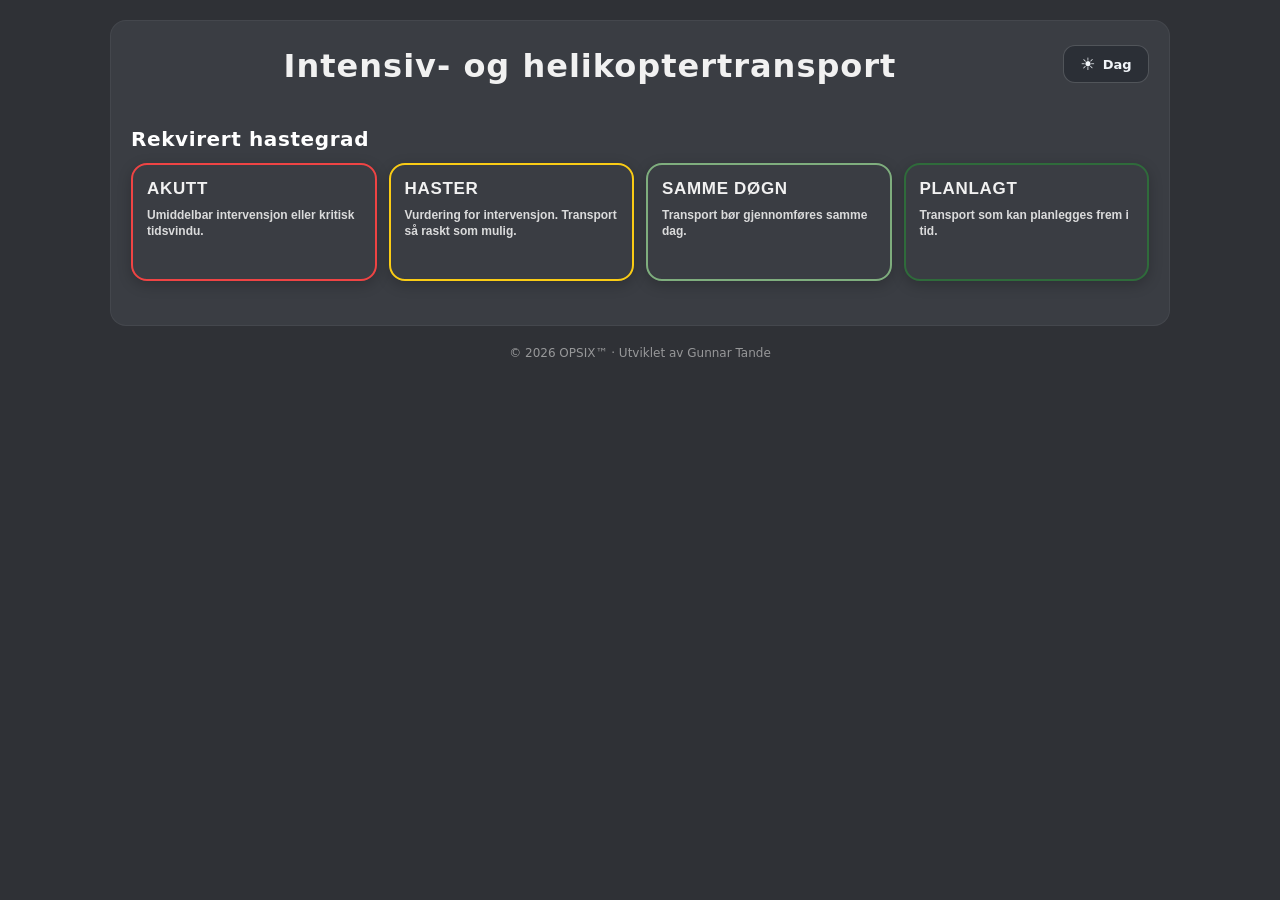
==== intensiv/index.html @ 19c6e7ef "Update version number to 1.0.1 in index.html" ====
<!doctype html>
<html lang="no">

  <head>
    <meta charset="utf-8"/>
    <meta name="viewport" content="width=device-width, initial-scale=1"/>

    <meta name="robots" content="noindex, nofollow, nosnippet, noarchive">

    <title>Intensiv- og helikoptertransport</title>
    <link rel="stylesheet" href="../style.css?v=20261030-3">
  </head>

  <body>

    <div class="wrap"><div class="card">

        <div class="pageHeader">

          <h1 id="pageTitle">
            Intensiv- og helikoptertransport
          </h1>

          <button
            id="themeToggle"
            class="themeToggle"
            type="button"
            aria-label="Bytt til dagvisning"
            aria-pressed="false"
            title="Bytt til dagvisning"
          >
            <span
              id="themeIcon"
              class="themeIcon"
              aria-hidden="true"
            >☀</span>

            <span id="themeLabel">Dag</span>
          </button>

        </div>
        <div class="hasteLabel">Rekvirert hastegrad</div>

        <div class="hasteGrid">

          <button type="button" class="hasteCard haste-akutt" data-haste="Akutt">
            <span class="hasteCardTitle">Akutt</span>
            <span class="hasteCardText">Umiddelbar intervensjon eller kritisk tidsvindu.</span>
          </button>

          <button type="button" class="hasteCard haste-haster" data-haste="Haster">
            <span class="hasteCardTitle">Haster</span>
            <span class="hasteCardText">Vurdering for intervensjon. Transport så raskt som mulig.</span>
          </button>

          <button type="button" class="hasteCard haste-samme" data-haste="Samme døgn (V1)">
            <span class="hasteCardTitle">Samme døgn</span>
            <span class="hasteCardText">Transport bør gjennomføres samme dag.</span>
          </button>

          <button type="button" class="hasteCard haste-planlagt" data-haste="Planlagt transport (V2)">
            <span class="hasteCardTitle">Planlagt</span>
            <span class="hasteCardText">Transport som kan planlegges frem i tid.</span>
          </button>

        </div>

        <div id="mainContent" class="hidden">

          <label class="minorTitle">Anbefalt følgebehov fra rekvirent</label>

          <div class="followRow">

            <label class="followChip">
              <input type="checkbox" name="followNeed" id="follow_none" value="Ikke behov">
              <span>Ikke behov</span>
            </label>

            <label class="followChip">
              <input
                type="checkbox"
                name="followNeed"
                value="Ambulansepersonell"
              >
              <span>Ambulansepersonell</span>
            </label>

            <label class="followChip">
              <input
                type="checkbox"
                name="followNeed"
                value="Anestesi-/intensivsykepleier"
              >
              <span>Anestesi-/intensivsykepleier</span>
            </label>

            <label class="followChip">
              <input
                type="checkbox"
                name="followNeed"
                value="Anestesilege"
              >
              <span>Anestesilege</span>
            </label>

            <label class="followChip">
              <input
                type="checkbox"
                name="followNeed"
                value="Jordmor"
              >
              <span>Jordmor</span>
            </label>

          </div>

          <div class="formGroup specialGroup">
            <label class="minorTitle">Spesialtransport</label>

            <div class="table spesialtransportRow">

              <div class="specCell toggleCell toggleInner" data-toggle="spec_ingen">
                <input
                  id="spec_ingen"
                  class="chk spec specChoice"
                  type="checkbox"
                  value="Ikke aktuelt"
                  data-spec="Ikke aktuelt"
                >
                <span class="specLabel">Ikke aktuelt</span>
              </div>

              <div class="specCell toggleCell toggleInner" data-toggle="spec_ecmo">
                <input id="spec_ecmo" class="chk spec specChoice" type="checkbox" value="ECMO" data-spec="ECMO">
                <span class="specLabel" data-tooltip="Ekstrakorporal membranoksygeneringen">ECMO</span>
              </div>

              <div class="specCell toggleCell toggleInner" data-toggle="spec_iabp">
                <input id="spec_iabp" class="chk spec specChoice" type="checkbox" value="IABP" data-spec="IABP">
                <span class="specLabel" data-tooltip="Intra-Aorta ballongpumpe">IABP</span>
              </div>

              <div class="specCell toggleCell toggleInner" data-toggle="spec_impella">
                <input id="spec_impella" class="chk spec specChoice" type="checkbox" value="Impella" data-spec="Impella">
                <span class="specLabel" data-tooltip="Intrakardiell mekanisk sirkulasjonsstøtte">Impella</span>
              </div>

              <div class="specCell toggleCell toggleInner" data-toggle="spec_no">
                <input id="spec_no" class="chk spec specChoice" type="checkbox" value="NO" data-spec="NO">
                <span class="specLabel" data-tooltip="Nitrogenmonoksid">NO</span>
              </div>

            </div>
          </div>

          <div class="formGroup">

            <div class="section">Barn?</div>

            <div class="smLine">

              <label class="medChip spedChip">
                <input type="radio" name="spedbarn" class="spedRadio" data-value="Nei" id="spedbarn_nei">
                <span>Nei</span>
              </label>

              <label class="medChip spedChip childTooltip" data-tooltip="0–4uker">
                <input type="radio" name="spedbarn" class="spedRadio" data-value="Nyfødt" id="spedbarn_nyfodt">
                <span>Nyfødt</span>
              </label>

              <label class="medChip spedChip childTooltip" data-tooltip="1mnd–1år">
                <input type="radio" name="spedbarn" class="spedRadio" data-value="Spedbarn" id="spedbarn_spedbarn">
                <span>Spedbarn</span>
              </label>

              <label class="medChip spedChip childTooltip" data-tooltip="1–18år">
                <input type="radio" name="spedbarn" class="spedRadio" data-value="Barn" id="spedbarn_barn">
                <span>Barn</span>
              </label>

            </div>

            <div id="spedbarnExtraWrap" class="hidden">

              <label class="specLabel" data-tooltip="Gestasjonsalder">GA</label>

              <div class="gestWrap">

                <div class="gestField">
                  <span>Uker</span>
                  <input id="gestasjonsUker" type="text" inputmode="numeric" maxlength="2">
                </div>

                <div class="gestField">
                  <span>Dager</span>
                  <input id="gestasjonsDager" type="text" inputmode="numeric" maxlength="1">
                </div>

              </div>

            </div>

            <div id="transportWrap" class="hidden">

              <div class="section">Transportform</div>

              <div class="chipRow transportRow">

                <label class="medChip">
                  <input
                    type="radio"
                    name="transport"
                    class="chk binOpt"
                    data-group="transport"
                    data-value="Kuvøse"
                    id="transport_kuvose"
                  >
                  <span>Kuvøse</span>
                </label>

                <label class="medChip">
                  <input
                    type="radio"
                    name="transport"
                    class="chk binOpt"
                    data-group="transport"
                    data-value="Pedimate"
                    id="transport_pedimate"
                  >
                  <span>Pedimate</span>
                </label>

                <label class="medChip">
                  <input
                    type="radio"
                    name="transport"
                    class="chk binOpt"
                    data-group="transport"
                    data-value="Barn i bag"
                    id="transport_barnibag"
                  >
                  <span>Barn i bag</span>
                </label>

                <label class="medChip">
                  <input
                    type="radio"
                    name="transport"
                    class="chk binOpt"
                    data-group="transport"
                    data-value="Kengufix"
                    id="transport_kengufix"
                  >
                  <span>Kengufix</span>
                </label>

              </div>

            </div>

          </div>

          <div id="weightWrap">
            <label id="vektLabel" for="vekt">Vekt (kg)</label>
            <input
              id="vekt"
              type="number"
              inputmode="decimal"
              min="0"
              step="0.1"
              placeholder=""
            >
          </div>

          <div id="acuteTop" class="hidden">

            <label class="bigSection">Aktuelt</label>
            <textarea id="acuteHovedproblem" class="autoGrow" placeholder="Skriv en kort rapport"></textarea>

            <div class="section airwaySection">Luftveier</div>

            <div class="binaryRow airwayRow">

              <label class="binaryOpt">
                <input type="radio" name="acuteAirway" class="chk binOpt" data-group="acuteAirway" data-value="Spontan uten O2" id="acute_air_spont_uten">
                <span>Spontan uten O2</span>
              </label>

              <label class="binaryOpt">
                <input type="radio" name="acuteAirway" class="chk binOpt" data-group="acuteAirway" data-value="Spontan med O2" id="acute_air_spont_med">
                <span>Spontan med O2</span>
              </label>

              <label class="binaryOpt">
                <input type="radio" name="acuteAirway" class="chk binOpt" data-group="acuteAirway" data-value="Spontant med high flow" id="acute_air_highflow">
                <span>Spontant med high flow</span>
              </label>

              <label class="binaryOpt">
                <input type="radio" name="acuteAirway" class="chk binOpt" data-group="acuteAirway" data-value="NIV (CPAP/BiPAP)" id="acute_air_niv">
                <span>NIV (CPAP/BiPAP)</span>
              </label>

              <label class="binaryOpt">
                <input type="radio" name="acuteAirway" class="chk binOpt" data-group="acuteAirway" data-value="Intubert" id="acute_air_intubert">
                <span>Intubert</span>
              </label>

              <label class="binaryOpt">
                <input type="radio" name="acuteAirway" class="chk binOpt" data-group="acuteAirway" data-value="Trakeostomi" id="acute_air_trach">
                <span>Trakeostomi</span>
              </label>

            </div>

            <div id="acuteSpontO2Wrap" class="hidden">

              <div class="inlineRow" style="margin-top:10px;">

                <div class="unitInputWrap">
                  <input id="acuteSpontO2Liter" type="text" inputmode="decimal">
                  <span>l/min</span>
                </div>

              </div>

            </div>

            <div id="acuteHighFlowWrap" class="hidden">

              <div class="inlineRow" style="margin-top:10px; gap:14px; flex-wrap:wrap;">

                <div class="unitInputWrap">
                  <input
                    id="acuteHighFlowFio2"
                    type="text"
                    inputmode="decimal"
                  >
                  <span>% FiO2</span>
                </div>

                <div class="unitInputWrap">
                  <input
                    id="acuteHighFlowFlow"
                    type="text"
                    inputmode="numeric"
                  >
                  <span>l/min</span>
                </div>

              </div>

            </div>

            <div id="acuteNivWrap" class="hidden">

              <div class="inlineRow" style="margin-top:10px;">
                <div class="unitInputWrap">
                  <input
                    id="acuteNivFio2"
                    type="text"
                    inputmode="decimal"
                  >
                  <span>% FiO2</span>
                </div>
              </div>

            </div>

            <div id="acuteIntubWrap" class="hidden">

              <div class="intubRow" style="margin-top:10px;">

                <div class="unitInputWrap">
                  <input
                    id="acuteIntubFio2"
                    type="text"
                    inputmode="decimal"
                  >
                  <span>% FiO2</span>
                </div>

                <div class="unitInputWrap">
                  <input
                    id="acuteIntubPeep"
                    type="text"
                    inputmode="decimal"
                  >
                  <span>PEEP</span>
                </div>

                <div class="unitInputWrap">
                  <input
                    id="acuteIntubTopp"
                    type="text"
                    inputmode="decimal"
                  >
                  <span>Topptrykk</span>
                </div>

              </div>

            </div>

            <div id="acuteTrachWrap" class="hidden">

              <table class="table">
                <tbody>

                  <tr>
                    <td class="toggleCell" data-toggle="acute_tr_spont">
                      <div class="toggleInner">
                        <input id="acute_tr_spont" name="acuteTrach" class="chk acuteTrachOpt" type="radio" data-name="Spontan pust via trakeostomi">
                        <span>Spontan pust via trakeostomi</span>
                      </div>
                    </td>
                  </tr>

                  <tr>
                    <td class="toggleCell" data-toggle="acute_tr_o2">
                      <div class="toggleInner">
                        <input id="acute_tr_o2" name="acuteTrach" class="chk acuteTrachOpt" type="radio" data-name="O2 via trakeostomi">
                        <span>O2 via trakeostomi</span>
                      </div>
                    </td>
                  </tr>

                  <tr>
                    <td class="toggleCell" data-toggle="acute_tr_vent">
                      <div class="toggleInner">
                        <input id="acute_tr_vent" name="acuteTrach" class="chk acuteTrachOpt" type="radio" data-name="Koblet til respirator">
                        <span>Koblet til respirator</span>
                      </div>
                    </td>
                  </tr>

                </tbody>
              </table>

              <div id="acuteTrachO2Wrap" class="hidden">

                <div class="inlineRow" style="margin-top:10px;">

                  <div class="unitInputWrap">
                    <input
                      id="acuteTrachO2Liter"
                      type="text"
                      inputmode="numeric"
                    >
                    <span>l/min</span>
                  </div>

                </div>

              </div>

              <div id="acuteTrachVentWrap" class="hidden">

                <div class="intubRow" style="margin-top:10px;">

                  <div class="unitInputWrap">
                    <input
                      id="acuteTrachVentFio2"
                      type="text"
                      inputmode="decimal"
                    >
                    <span>% FiO2</span>
                  </div>

                  <div class="unitInputWrap">
                    <input
                      id="acuteTrachVentPeep"
                      type="text"
                      inputmode="decimal"
                    >
                    <span>PEEP</span>
                  </div>

                  <div class="unitInputWrap">
                    <input
                      id="acuteTrachVentTopp"
                      type="text"
                      inputmode="decimal"
                    >
                    <span>Topptrykk</span>
                  </div>

                </div>

              </div>

            </div> <!-- acuteTrachWrap -->

          </div> <!-- acuteTop -->

          <div id="fullTop" class="hidden">

            <div class="formGroup">
              <label>Aktuelt</label>
              <textarea id="hovedproblem" class="autoGrow" placeholder="Skriv en kort rapport"></textarea>

              <label>Tidligere</label>
              <textarea id="tidligere" class="autoGrow" placeholder="Relevant sykehistorie"></textarea>
            </div>

            <div class="section airwaySection">Luftveier</div>

            <div class="binaryRow airwayRow">
              <label class="binaryOpt"><input type="radio" name="airwayMain" class="chk binOpt" data-group="airwayMain" data-value="Spontan uten O2" id="air_spont_uten"><span>Spontan uten O2</span></label>
              <label class="binaryOpt"><input type="radio" name="airwayMain" class="chk binOpt" data-group="airwayMain" data-value="Spontan med O2" id="air_spont_med"><span>Spontan med O2</span></label>
              <label class="binaryOpt"><input type="radio" name="airwayMain" class="chk binOpt" data-group="airwayMain" data-value="Spontant med high flow" id="air_highflow"><span>Spontant med high flow</span></label>
              <label class="binaryOpt"><input type="radio" name="airwayMain" class="chk binOpt" data-group="airwayMain" data-value="NIV (CPAP/BiPAP)" id="air_niv"><span>NIV (CPAP/BiPAP)</span></label>
              <label class="binaryOpt"><input type="radio" name="airwayMain" class="chk binOpt" data-group="airwayMain" data-value="Intubert" id="air_intubert"><span>Intubert</span></label>
              <label class="binaryOpt"><input type="radio" name="airwayMain" class="chk binOpt" data-group="airwayMain" data-value="Trakeostomi" id="air_trach"><span>Trakeostomi</span></label>
            </div>

            <div id="spontO2Wrap" class="hidden">
              <div class="intubRow" style="margin-top:10px;">
                <span>Antall liter O2</span>
                <div class="unitInputWrap">
                  <input id="spontO2Liter" type="text" inputmode="decimal" placeholder=" ">
                  <span>l/min</span>
                </div>
              </div>
            </div>

            <div id="highFlowWrap" class="hidden">

              <div class="inlineRow" style="margin-top:10px; gap:14px; flex-wrap:wrap;">

                <div class="unitInputWrap">
                  <input
                    id="highFlowFio2"
                    type="text"
                    inputmode="decimal"
                  >
                  <span>% FiO2</span>
                </div>

                <div class="unitInputWrap">
                  <input
                    id="highFlowFlow"
                    type="text"
                    inputmode="numeric"
                  >
                  <span>l/min</span>
                </div>

              </div>

            </div>

            <div id="nivWrap" class="hidden">
              <div class="inlineRow" style="margin-top:10px;">
                <div class="unitInputWrap">
                  <input
                    id="nivFio2"
                    type="text"
                    inputmode="decimal"
                  >
                  <span>% FiO2</span>
                </div>
              </div>
            </div>

            <div id="intubWrap" class="hidden">

              <div class="intubRow" style="margin-top:10px;">
                <div class="unitInputWrap">
                  <input
                    id="intubFio2"
                    type="text"
                    inputmode="decimal"
                  >
                  <span>% FiO2</span>
                </div>

                <div class="unitInputWrap">
                  <input
                    id="intubPeep"
                    type="text"
                    inputmode="decimal"
                  >
                  <span>PEEP</span>
                </div>

                <div class="unitInputWrap">
                  <input
                    id="intubTopp"
                    type="text"
                    inputmode="decimal"
                  >
                  <span>Topptrykk</span>
                </div>

              </div>

            </div>

            <div id="trachWrap" class="hidden">

              <div class="chipRow">

                <label class="medChip">
                  <input
                    id="tr_spont"
                    name="trachType"
                    class="chk trachOpt"
                    type="radio"
                    data-name="Spontan pust via trakeostomi"
                  >
                  <span>Spontan pust via trakeostomi</span>
                </label>

                <label class="medChip">
                  <input
                    id="tr_o2"
                    name="trachType"
                    class="chk trachOpt"
                    type="radio"
                    data-name="O2 via trakeostomi"
                  >
                  <span>O2 via trakeostomi</span>
                </label>

                <label class="medChip">
                  <input
                    id="tr_vent"
                    name="trachType"
                    class="chk trachOpt"
                    type="radio"
                    data-name="Koblet til respirator"
                  >
                  <span>Koblet til respirator</span>
                </label>

              </div>

              <div id="trachO2Wrap" class="hidden">

                <div class="inlineRow" style="margin-top:10px;">

                  <div class="unitInputWrap">
                    <input
                      id="trachO2Liter"
                      type="text"
                      inputmode="numeric"
                    >
                    <span>l/min</span>
                  </div>

                </div>

              </div>

              <div id="trachVentWrap" class="hidden">

                <div class="intubRow" style="margin-top:10px;">

                  <div class="unitInputWrap">
                    <input
                      id="trachVentFio2"
                      type="text"
                      inputmode="decimal"
                    >
                    <span>% FiO2</span>
                  </div>

                  <div class="unitInputWrap">
                    <input
                      id="trachVentPeep"
                      type="text"
                      inputmode="decimal"
                    >
                    <span>PEEP</span>
                  </div>

                  <div class="unitInputWrap">
                    <input
                      id="trachVentTopp"
                      type="text"
                      inputmode="decimal"
                    >
                    <span>Topptrykk</span>
                  </div>

                </div>

              </div>

            </div>

            <div class="section vpTitle">Vitalparametre</div>
            <div class="inlineVitals">
              <div class="vpField"><span>RF</span><input id="rf" type="text" inputmode="numeric" maxlength="3" autocomplete="off"></div>
              <div class="vpField"><span>SpO2</span><input id="spo2" type="text" inputmode="numeric" maxlength="3" autocomplete="off"></div>
              <div class="vpField"><span>Puls</span><input id="puls" type="text" inputmode="numeric" maxlength="3" autocomplete="off"></div>
              <div class="btWrap"><div class="btMini"><span>SYS</span><input id="btSys" maxlength="3" inputmode="numeric"></div><div class="btSlash">/</div><div class="btMini"><span>DIA</span><input id="btDia" maxlength="3" inputmode="numeric"></div><div class="vpField"><span>MAP</span><input id="map" maxlength="3" inputmode="numeric"></div></div>
              <div class="vpField"><span>Tmp</span><input id="temp" type="text" maxlength="4" autocomplete="off"></div>

              <div class="vpField vpGcsField">

                <span
                  title="GCS: Skriv totalskår 3–15 eller tast tre siffer for Øye + Verbal + Motorisk. Eksempel: 456 blir 4+5+6."
                >
                  GCS
                </span>

                <input
                  id="gcs"
                  type="text"
                  inputmode="numeric"
                  autocomplete="off"
                  aria-label="GCS. Skriv totalskår 3 til 15 eller tre siffer for øye, verbal og motorisk respons."
                  title="Skriv 15 direkte, eller tast 456 for 4+5+6."
                >

              </div>
            </div>
          </div> <!-- fullTop -->

          <div class="minorTitle">Medikamenter og infusjoner</div>

          <div class="medGroup">
            <div class="medGroupTitle">Sedasjon</div>
            <div class="chipRow">
              <label class="medChip"><input id="sed_nei" class="sed" type="checkbox" data-name="Nei"><span>Nei</span></label>
              <label class="medChip"><input id="sed_fentanyl" class="sed" type="checkbox" data-name="Fentanyl"><span>Fentanyl</span></label>
              <label class="medChip"><input id="sed_ketamin" class="sed" type="checkbox" data-name="Ketamin"><span>Ketamin</span></label>
              <label class="medChip"><input id="sed_midazolam" class="sed" type="checkbox" data-name="Midazolam"><span>Midazolam</span></label>
              <label class="medChip"><input id="sed_sufentanil" class="sed" type="checkbox" data-name="Sufentanil"><span>Sufentanil</span></label>
              <label class="medChip"><input id="sed_propofol" class="sed" type="checkbox" data-name="Propofol"><span>Propofol</span></label>
            </div>
            <div id="sedDynamicBody" class="medDynamic"></div>
          </div>

          <div class="medGroup">
            <div class="medGroupTitle">Pressor</div>
            <div class="chipRow">
              <label class="medChip">
                <input id="pre_nei" class="pre" type="checkbox" data-name="Nei">
                <span>Nei</span>
              </label>
              <label class="medChip"><input id="pre_adrenalin" class="pre" type="checkbox" data-name="Adrenalin"><span>Adrenalin</span></label>
              <label class="medChip"><input id="pre_noradrenalin" class="pre" type="checkbox" data-name="Noradrenalin"><span>Noradrenalin</span></label>
              <label class="medChip"><input id="pre_dobutamin" class="pre" type="checkbox" data-name="Dobutamin"><span>Dobutamin</span></label>
              <label class="medChip"><input id="pre_vasopressin" class="pre" type="checkbox" data-name="Vasopressin"><span>Vasopressin</span></label>
            </div>
            <div id="pressorDynamicBody" class="medDynamic"></div>
          </div>

          <div class="medGroup">
            <div class="medGroupTitle">Andre medikamenter / infusjoner</div>

            <div class="chipRow medicationOtherRow">
              <label class="medChip">
                <input type="checkbox" name="medicationOther" value="Nei">
                <span>Nei</span>
              </label>

              <label class="medChip">
                <input type="checkbox" name="medicationOther" value="Ringer">
                <span>Ringer</span>
              </label>

              <label class="medChip">
                <input type="checkbox" name="medicationOther" value="NaCl">
                <span>NaCl</span>
              </label>

              <label class="medChip">
                <input type="checkbox" name="medicationOther" value="Blod">
                <span>Blod</span>
              </label>

              <label class="medChip">
                <input type="checkbox" name="medicationOther" value="Plasma">
                <span>Plasma</span>
              </label>
            </div>

            <div id="andreInfBody" class="medDynamic"></div>
          </div>

          <div id="sharedEquipmentBlock" class="hidden">

            <div class="accessGroup">

              <label class="minorTitle">Tilganger</label>

              <div class="accessChipRow">

                <label class="medChip">
                  <input id="til_ingen" class="chk til" type="checkbox" data-name="Ingen tilganger">
                  <span>Ingen tilganger</span>
                </label>

                <label class="medChip">
                  <input id="til_cvk" class="chk til" type="checkbox" data-name="CVK">
                  <span>CVK</span>
                </label>

                <div id="cvkWrap" class="hidden">
                  <select id="cvkLumen" class="pvkSelect">
                    <option value="">Lumen</option>
                    <option value="1 lumen">1 lumen</option>
                    <option value="2 lumen">2 lumen</option>
                    <option value="3 lumen">3 lumen</option>
                    <option value="4 lumen">4 lumen</option>
                    <option value="5 lumen">5 lumen</option>
                  </select>
                </div>

                <label class="medChip">
                  <input id="til_pvk" class="chk til" type="checkbox" data-name="PVK">
                  <span>PVK</span>
                </label>

                <div id="pvkWrap" class="hidden">
                  <select id="pvkAntall" class="pvkSelect">
                    <option value="">Antall</option>
                    <option value="1">1 stk</option>
                    <option value="2">2 stk</option>
                    <option value="3">3 stk</option>
                    <option value="4">4 stk</option>
                    <option value="5">5 stk</option>
                  </select>
                </div>

              </div>

              <div id="tilgangerDynamicBody" class="accessDynamic"></div>

            </div> <!-- accessGroup Tilganger -->

            <div class="accessGroup">

              <label class="minorTitle">Utstyr</label>

              <div class="utstyrGroup">

                <div class="chipRow utstyrChipRow">

                  <label class="medChip akuttSkjulUtstyr">
                    <input
                      id="utst_ingen"
                      class="chk dren"
                      type="checkbox"
                      data-name="Ingen utstyr"
                    >
                    <span>Ingen utstyr</span>
                  </label>

                  <label class="medChip akuttSkjulUtstyr">
                    <input id="utst_arterie" class="chk dren" type="checkbox" data-name="Arteriekran">
                    <span>Arteriekran</span>
                  </label>

                  <label class="medChip akuttSkjulUtstyr">
                    <input id="dren_thorax" class="chk dren" type="checkbox" data-name="Thoraxdren">
                    <span>Thoraxdren</span>
                  </label>

                  <div class="pumpRow">
                    <label class="medChip">
                      <input
                        id="utst_pumper"
                        class="chk dren"
                        type="checkbox"
                        data-name="Sprøytepumper"
                      >
                      <span>Sprøytepumper</span>
                    </label>

                    <select id="utstPumpeAntall" class="inlineSelect hidden">
                      <option value="">Antall</option>
                      <option>1</option>
                      <option>2</option>
                      <option>3</option>
                      <option>4</option>
                      <option>5</option>
                      <option>6</option>
                      <option>7</option>
                      <option>8</option>
                      <option>9</option>
                      <option>10</option>
                    </select>
                  </div>

                </div> <!-- chipRow -->

                <div id="utstyrDynamicBody" class="accessDynamic"></div>

              </div> <!-- utstyrGroup -->

            </div> <!-- accessGroup Utstyr -->

          </div> <!-- sharedEquipmentBlock -->

          <div id="safetyBlock" class="hidden">

            <div class="infoGroup">
              <label class="minorTitle">Smitte</label>

              <div class="smLine">

                <label class="followChip smChip">
                  <input type="radio" class="chk smitteBase" name="smitteBase" data-name="Ingen kjente" id="sm_ingen">
                  <span>Ingen kjente</span>
                </label>

                <label class="followChip">
                  <input type="radio" class="chk smitteBase" name="smitteBase" data-name="Kontaktsmitte" id="sm_kontakt">
                  <span>Kontaktsmitte</span>
                </label>

                <label class="followChip">
                  <input type="radio" class="chk smitteBase" name="smitteBase" data-name="Dråpesmitte" id="sm_draape">
                  <span>Dråpesmitte</span>
                </label>

                <label class="followChip">
                  <input type="radio" class="chk smitteBase" name="smitteBase" data-name="Luftsmitte" id="sm_luft">
                  <span>Luftsmitte</span>
                </label>

                <label class="followChip smChip bloodChip">
                  <input type="checkbox" class="chk smitteBlood" data-name="Blodsmitte" id="sm_blod">
                  <span>Blodsmitte</span>
                </label>

              </div>

              <div id="smitteSpesWrap" class="hidden">
                <input
                  id="smitteSpes"
                  type="text"
                  placeholder="Spesifiser smitte"
                  aria-label="Spesifiser valgte smittetyper"
                  autocomplete="off"
                >
              </div>

            </div> <!-- Avslutter smitte sin infoGroup -->

            <div class="infoGroup">
              <label class="minorTitle">CAVE?</label>

              <div class="chipRow caveRow">
                <label class="medChip">
                  <input
                    type="radio"
                    name="cave"
                    value="Nei"
                    data-value="Nei"
                    class="chk caveRadio"
                  >

                  <span>Nei</span>
                </label>

                <label class="medChip">
                  <input
                    type="radio"
                    name="cave"
                    value="Ja"
                    data-value="Ja"
                    class="chk caveRadio"
                  >
                  <span>Ja</span>
                </label>
              </div>

              <div id="caveTextWrap" class="hidden">
                <input id="caveText" placeholder="Spesifiser CAVE">
              </div>
            </div>

            <div class="infoGroup">
              <label class="minorTitle">HLR og respirator</label>

              <div class="chipRow caveRow">

                <label class="medChip">
                  <input type="radio" name="hlrStatus" value="Ja" class="chk hlrRadio">
                  <span>HLR +</span>
                </label>

                <label class="medChip">
                  <input type="radio" name="hlrStatus" value="Nei" class="chk hlrRadio">
                  <span>HLR -</span>
                </label>

                <label class="medChip">
                  <input type="radio" name="respStatus" value="Ja" class="chk respRadio">
                  <span>Respirator +</span>
                </label>

                <label class="medChip">
                  <input type="radio" name="respStatus" value="Nei" class="chk respRadio">
                  <span>Respirator -</span>
                </label>

              </div>

              <div id="hlrMinusTextWrap" class="hidden doctorRow">
                <input id="hlrMinusLege" placeholder="Lege HLR -">
                <input id="hlrMinusDato" placeholder="Dato">
              </div>

              <div id="respMinusTextWrap" class="hidden doctorRow">
                <input id="respMinusLege" placeholder="Lege respirator -">
                <input id="respMinusDato" placeholder="Dato">
              </div>

            </div>

          </div> <!-- safetyBlock -->

          <div id="acuteDoctorBlock" class="hidden">

            <div class="doctorGroup">
              <label class="minorTitle">Rekvirerende lege</label>
              <div class="doctorRow">
                <input id="acuteRekNavn" placeholder="Navn">
                <input id="acuteRekTlf" class="phoneInput" placeholder="Tlf">
              </div>
            </div>

          </div>

          <div id="sharedBottom" class="hidden">

            <div class="accessGroup">

              <label class="minorTitle">Rekvirerende lege</label>

              <div class="doctorRow">
                <input id="rekNavn" placeholder="Navn">
                <input id="rekTlf" class="phoneInput" placeholder="Tlf">
              </div>

              <label class="minorTitle">Mottakende lege</label>
              <div class="doctorRow">
                <input id="mottNavn" placeholder="Navn">
                <input id="mottTlf" class="phoneInput" placeholder="Tlf">
              </div>

            </div> <!-- accessGroup lege -->

          </div> <!-- sharedBottom -->

          <div id="reportActions" class="btnbar">

            <button id="copyBtn" type="button" class="btn-copy actionBtn">
              <svg class="copyIcon" viewBox="0 0 24 24" aria-hidden="true">
                <path fill="currentColor" d="M16 1H6a2 2 0 0 0-2 2v12h2V3h10V1z"/>
                <path fill="currentColor" d="M18 5H10a2 2 0 0 0-2 2v14a2 2 0 0 0 2 2h8a2 2 0 0 0 2-2zm0 16H10V7h8v14z"/>
              </svg>
              <span>Kopier rapport</span>
            </button>

            <span id="copyMsg" class="copyMsg"></span>

            <button
              id="resetBtn"
              type="button"
              class="btn-red actionBtn push-right"
            >
              <svg
                class="trashIcon"
                xmlns="http://www.w3.org/2000/svg"
                width="20"
                height="20"
                viewBox="0 0 24 24"
                fill="none"
                stroke="currentColor"
                stroke-width="2"
                stroke-linecap="round"
                stroke-linejoin="round"
                aria-hidden="true"
              >
                <path d="M3 6h18"/>
                <path d="M8 6V4a2 2 0 0 1 2-2h4a2 2 0 0 1 2 2v2"/>
                <path d="M19 6l-1 14H6L5 6"/>
                <path d="M10 11v6"/>
                <path d="M14 11v6"/>
              </svg>

              <span>Tøm skjema</span>
            </button>

          </div>

          <textarea id="rapport" class="report" readonly placeholder="Rapportteksten oppdateres automatisk…"></textarea>

 <!-- ======================================================
VERSJONSHISTORIKK OG TILBAKEMELDINGER
====================================================== -->

          <div id="feedbackWrap" class="feedbackWrap">

            <div class="versionInfo">
              <span class="versionNumber">
                Versjon
                <span id="currentVersion" data-version="v.1.0.1">1.0.1</span>
              </span>

              <button
                id="versionHistoryBtn"
                type="button"
                class="versionHistoryBtn"
              >
                Vis endringslogg
              </button>
            </div>

            <a
              class="feedbackBtn"
              href="https://hsorhf-my.sharepoint.com/personal/b32838_ous-hf_no/_layouts/15/listforms.aspx?cid=YjNjZGVkOWYtZGYxNy00OWU0LWE1YTMtNGZhMzYxNmRjNmM4&amp;ct=1793702312339&amp;or=Teams-HL&amp;nav=Y2I2MGMyYzctMDBlMS00MjJkLWE2NDItOTRjNTk3YTdjOTE2&amp;LOF=1"
              target="_blank"
              rel="noopener noreferrer"
              aria-label="Tilbakemelding – åpnes i ny fane"
            >
              Tilbakemelding ↗
            </a>

          </div>

        </div> <!-- mainContent -->

      </div> <!-- Avslutter .card -->

      <footer class="opsix-footer">
        © 2026 OPSIX™ · Utviklet av Gunnar Tande
      </footer>

    </div> <!-- Avslutter .wrap -->

    <!-- ======================================================
POPUP – VERSJONSHISTORIKK
====================================================== -->

    <dialog
      id="versionHistoryDialog"
      class="versionHistoryDialog"
      aria-labelledby="versionHistoryTitle"
    >

      <div class="versionHistoryHeader">

        <div>
          <h2 id="versionHistoryTitle">Versjonshistorikk</h2>
          <p>Intensiv- og helikoptertransport</p>
        </div>

        <button
          id="versionHistoryClose"
          type="button"
          class="versionHistoryClose"
          aria-label="Lukk versjonshistorikken"
        >
&times;
        </button>

      </div>

      <div class="versionHistoryBody">

        <div class="versionHistoryIntro">
          Her finner du oversikt over publiserte versjoner,
          dato for publisering og hvilke endringer som er gjort.
          Versjon 1.0.0 markerer starten på ordinær bruk.
        </div>

        <div
          id="versionHistoryList"
          class="versionHistoryList"
          aria-live="polite"
        >
          Versjonshistorikken lastes inn…
        </div>

      </div>

      <div class="versionHistoryFooter">

        <button
          id="versionHistoryOk"
          type="button"
          class="versionHistoryOk"
        >
          Lukk
        </button>

      </div>

    </dialog>

    <script src="../script.js?v=20261031-4"></script>
  </body>
</html>
---- style.css ----
:root {
  --bg: #2f3136;
  --panel: #3a3d43;
  --text: #f1f1f1;
  --muted: #cfcfcf;
  --field: #e2e2e2;
  --fieldText: #111;
  --line: #50545c;
  --green: #35c16a;
  --greenHover: #2fb45f;
  --red: #ef4444;
  --redHover: #e03b3b;
  --accent: #8fb0ff;
  --hasteAkutt: #ef4444;
  --hasteHaster: #facc15;
  --hasteSamme: #7FAE7E;
  --hastePlanlagt: #2F6B3B;
  --hasteText: #111;
}

* {
  box-sizing: border-box;
}

body {
  margin: 0;
  font-family: system-ui,-apple-system,BlinkMacSystemFont,"Segoe UI",sans-serif;
  background: var(--bg);
  color: var(--text);
}

.wrap {
  max-width: 1100px;
  margin: auto;
  padding: 20px;
}

.card {
  background: var(--panel);
  padding: 20px;
  border-radius: 16px;
  border: 1px solid var(--line);
}

h1 {
  text-align: center;
  margin: 6px 0 28px;
  letter-spacing: 1px;
}

label {
  display: block;
  font-weight: 900;
  margin-top: 14px;
  margin-bottom: 6px;
}

input,
select,
textarea {
  width: 100%;
  padding: 9px;
  border: 1px solid #999;
  background: var(--field);
  color: var(--fieldText);
  font-size: 14px;
  margin-bottom: 10px;
}

textarea {
  resize: vertical;
  overflow: auto;
  min-height: 72px;
  white-space: pre-wrap;
}

textarea::-webkit-resizer {
  background: linear-gradient(
      135deg,
      transparent 0%,
      transparent 50%,
      #222 50%,
      #222 60%,
      transparent 60%,
      transparent 100%
    );
}

textarea.report {
  margin-top: 15px;
  min-height: 260px;
  white-space: pre-wrap;
  font-family: ui-monospace,SFMono-Regular,Menlo,Consolas,monospace;
  resize: vertical;
  overflow: auto;
}

.hidden {
  display: none!important;
}

#rapport {
  min-height: 180px;
  overflow-y: hidden;
  resize: none;
}

.chk {
  width: 18px;
  height: 18px;
  accent-color: var(--accent);
  flex: 0 0 auto;
}

.binaryRow {
  display: flex;
  gap: 20px;
  flex-wrap: nowrap;
  overflow-x: auto;
}

.binaryOpt,
.clickableChoice {
  display: inline-flex;
  align-items: center;
  gap: 3px;
  cursor: pointer;
  font-weight: 400;
  margin: 0 40px 0 0;
}

.binaryOpt input,
.clickableChoice input {
  margin: 0;
  cursor: pointer;
}

.clickableChoice span {
  font-weight: 400;
}

.toggleCell {
  cursor: pointer;
  user-select: none;
  border-radius: 10px;
}

.toggleCell:hover {
  background: rgba(255,255,255,.05);
}

.toggleInner {
  display: flex;
  align-items: center;
  gap: 10px;
  min-height: 32px;
  flex-wrap: wrap;
}

.inlineVitals {
  display: flex;
  gap: 10px;
  flex-wrap: nowrap;
  align-items: center;
}

.vpField,
.btMini,
.gestField {
  position: relative;
  height: 44px;
}

.vpField {
  width: 95px;
  flex: 0 0 95px;
}

.btMini {
  width: 82px;
  flex: 0 0 82px;
}

.gestField {
  width: 120px;
}

.vpField span,
.btMini span,
.gestField span {
  position: absolute;
  left: 10px;
  top: 50%;
  transform: translateY(-50%);
  color: #8c8c8c;
  font-size: 13px;
  pointer-events: none;
  z-index: 2;
}

.vpField input,
.btMini input,
.gestField input {
  height: 44px;
  line-height: 44px;
  padding-top: 0;
  padding-bottom: 0;
  vertical-align: middle;
}

.vpField input {
  padding-left: 44px;
}

.btMini input {
  padding-left: 42px;
}

.gestField input {
  padding-left: 52px;
}

.btWrap {
  display: flex;
  align-items: center;
  gap: 4px;
  flex-wrap: nowrap;
  flex: 0 0 auto;
}

.btSlash {
  font-weight: 900;
  color: var(--muted);
  margin: 11px 0 0;
  width: 8px;
  text-align: center;
}

.gestWrap,
.inlineRow,
.dynamicRow {
  display: flex;
  gap: 10px;
  flex-wrap: wrap;
  align-items: center;
}

.dynamicRow {
  gap: 8px;
  margin-top: 4px;
}

.dynamicRow input[type=text] {
  flex: 1 1 auto;
}

.pvkSelect {
  width: 110px;
}

.btnbar {
  margin-top: 20px;
  display: flex;
  gap: 12px;
  flex-wrap: wrap;
  align-items: center;
}

button {
  border: none;
  border-radius: 10px;
  font-weight: 800;
  cursor: pointer;
  transition: .15s;
  font-size: 14px;
}

button:hover {
  opacity: .97;
}

button:active {
  transform: translateY(1px);
}

.actionBtn {
  min-height: 52px;
  padding: 0 22px;
  display: inline-flex;
  align-items: center;
  justify-content: center;
  gap: 10px;
  line-height: 1;
  white-space: nowrap;
  border-radius: 14px;
  border: 1px solid rgba(255,255,255,0.08);
  font-weight: 700;
  font-size: 14px;
  letter-spacing: .2px;
  transition: background .18s ease,
    transform .12s ease,
    box-shadow .18s ease,
    border-color .18s ease;
  box-shadow: 0 4px 14px rgba(0,0,0,0.22);
}

.actionBtn:hover {
  transform: translateY(-1px);
  box-shadow: 0 8px 22px rgba(0,0,0,0.28);
}

.actionBtn:active {
  transform: translateY(0);
}

.btn-copy {
  background: #2f9e5b;
}

.btn-copy:hover {
  background: #36ad66;
}

.btn-red {
  background: #4a2b2b;
}

.btn-red:hover {
  background: #5a3232;
}

.copyIcon {
  opacity: .92;
}

.btn-copy {
  background: var(--green);
  color: #0b1a10;
  min-width: 190px;
}

.btn-copy:hover {
  background: var(--greenHover);
}

.btn-red {
  background: var(--red);
  color: #fff;
  min-width: 140px;
}

.btn-red:hover {
  background: var(--redHover);
}

.push-right {
  margin-left: auto;
}

.copyMsg {
  color: #a7f3c1;
  font-weight: 700;
  min-height: 20px;
  font-size: 13px;
}

.hasteLabel {
  display: block;
  font-weight: 900;
  font-size: 20px;
  letter-spacing: .6px;
  margin-top: 14px;
  margin-bottom: 12px;
  color: #ffffff;
}

.haste-akutt {
  background: #3a3d43;
  border: 2px solid var(--hasteAkutt);
}

.haste-haster {
  background: #3a3d43;
  border: 2px solid var(--hasteHaster);
}

.haste-samme {
  background: #3a3d43;
  border: 2px solid var(--hasteSamme);
}

.haste-planlagt {
  background: #3a3d43;
  border: 2px solid var(--hastePlanlagt);
}

.specCell input[type="checkbox"],
.specCell span {
  cursor: pointer;
}

.specLabel {
  position: relative;
  cursor: pointer;
  display: inline-flex;
  align-items: center;
}

.specLabel::after {
  content: attr(data-tooltip);
  position: absolute;
  left: 100%;
  top: 50%;
  transform: translateX(10px) translateY(-50%);
  white-space: normal;
  max-width: 240px;
  background: rgba(23,27,34,.96);
  color: #f8fafc;
  font-size: 12px;
  padding: 6px 10px;
  border-radius: 10px;
  opacity: 0;
  visibility: hidden;
  pointer-events: none;
  z-index: 10;
  transition: opacity .18s ease,transform .18s ease;
  transition-delay: 0s;
}

.specLabel:hover::after {
  opacity: 1;
  visibility: visible;
  transform: translateX(10px) translateY(-50%);
  transition-delay: .25s;
}

@media(max-width:980px) {
  .inlineVitals {
    flex-wrap: wrap;
  }
}

@media(max-width:720px) {
  .vpField,
  .btMini {
    width: 46%;
    flex: 1 1 46%;
  }

  .btWrap {
    width: 100%;
    flex-wrap: wrap;
  }

  .push-right {
    margin-left: 0;
  }

  .actionBtn {
    width: 100%;
    min-width: unset;
  }

  .copyMsg {
    width: 100%;
  }
}

.specChoice {
  cursor: pointer;
}

/* Holder checkbox + tekstfelt på samme linje */

#andreInfBody td,
#tilgangerDynamicBody td {
  width: 100%;
}

#andreInfBody input[type="text"],
#tilgangerDynamicBody input[type="text"] {
  flex: 0 0 420px!important;
  width: 420px!important;
  min-width: 0!important;
}

/* Sedasjon + Pressor dynamiske fritekstlinjer */

#sedDynamicBody .dynamicRow,
#pressorDynamicBody .dynamicRow,
#andreInfBody .dynamicRow,
#tilgangerDynamicBody .dynamicRow {
  flex-direction: row!important;
}

#sedDynamicBody .dynamicRow .chk,
#pressorDynamicBody .dynamicRow .chk,
#andreInfBody .dynamicRow .chk,
#tilgangerDynamicBody .dynamicRow .chk {
  flex: 0 0 18px !important;
  width: 18px !important;
  height: 18px !important;
  margin: 0 !important;
}

#sedDynamicBody .dynamicRow input[type="text"],
#pressorDynamicBody .dynamicRow input[type="text"],
#andreInfBody .dynamicRow input[type="text"],
#tilgangerDynamicBody .dynamicRow input[type="text"] {
  flex: 1 1 auto !important;
  width: auto !important;
  min-width: 0 !important;
  margin: 0 !important;
  display: block !important;
}

#sedDynamicBody,
#pressorDynamicBody,
#andreInfBody {
  display: flex;
  flex-direction: column;
  gap: 4px;
}

#sedDynamicBody .dynamicRow,
#pressorDynamicBody .dynamicRow,
#andreInfBody .dynamicRow {
  display: flex !important;
  flex-direction: row !important;
  align-items: center !important;
  flex-wrap: nowrap !important;
  width: 100% !important;
  gap: 8px !important;
  margin-top: 0 !important;
}

#sedDynamicBody .dynamicRow .chk,
#pressorDynamicBody .dynamicRow .chk,
#andreInfBody .dynamicRow .chk {
  flex: 0 0 18px !important;
  width: 18px !important;
  height: 18px !important;
  margin: 0 !important;
}

#sedDynamicBody .dynamicRow input[type="text"],
#pressorDynamicBody .dynamicRow input[type="text"],
#andreInfBody .dynamicRow input[type="text"] {
  flex: 1 1 auto !important;
  width: auto !important;
  min-width: 0 !important;
  margin: 0 !important;
}

/* Fjern piler i Chrome, Safari, Edge */

input[type=number]::-webkit-inner-spin-button,
input[type=number]::-webkit-outer-spin-button {
  -webkit-appearance: none;
  margin: 0;
}

/* Fjern piler i Firefox */

input[type=number] {
  appearance: textfield;
  -moz-appearance: textfield;
}

.spesialtransportRow .specCell {
  margin: 0;
  padding: 8px 12px;
  cursor: pointer;
}

.spesialtransportRow .specLabel {
  cursor: pointer;
}

.copyIcon,
.trashIcon {
  width: 18px;
  height: 18px;
  flex: 0 0 auto;
}

.section {
  margin-top: 28px;
  padding-top: 16px;
  border-top: 1px solid #5a5d66;
  font-weight: 900;
  font-size: 20px;
  color: #fff;
  width: 100%;
}

.airwayRow {
  overflow-x: auto;
}

#hovedproblem,
#acuteHovedproblem {
  min-height: 120px;
  margin-top: 10px;
  margin-bottom: 26px;
}

.phoneInput {
  width: 150px;
}

.section + .binaryRow {
  margin-top: 12px;
}

.minorTitle {
  display: block;
  margin-top: 18px;
  margin-bottom: 8px;
  line-height: 1.3;
  font-size: 20px;
  font-weight: 800;
  color: #f3f4f6;
}

.vpTitle {
  margin-bottom: 14px;
}

/* Felles høyrekant for legefelt og fritekstfelt i tilgang/utstyr */

:root {
  --adminRowWidth: 570px;
}

.doctorRow {
  display: grid;
  grid-template-columns: 420px 145px;
  gap: 10px;
  width: var(--adminRowWidth);
  max-width: 100%;
  align-items: center;
}

#tilgangerDynamicBody .dynamicRow {
  display: flex !important;
  align-items: center !important;
  flex-wrap: nowrap !important;
  gap: 10px !important;
  width: var(--adminRowWidth) !important;
  max-width: 100% !important;
}

#tilgangerDynamicBody .dynamicRow input {
  flex: 1 1 auto !important;
  width: auto !important;
  max-width: none !important;
  min-width: 0 !important;
  margin-bottom: 0 !important;
}

.pvkSelect {
  margin-bottom: 0;
  align-self: center;
}

/* ===============================
MEDIKAMENTER
================================ */

.medGroup:first-of-type {
  margin-top: 0;
}

.medGroupTitle {
  color: #d8d8d8;
  text-transform: uppercase;
  letter-spacing: .04em;
}

.medDynamic {
  margin-top: 10px;
  display: flex;
  flex-direction: column;
  gap: 8px;
  max-width: 570px;
}

.medDynamic .dynamicRow {
  display: flex !important;
  flex-direction: row !important;
  align-items: center !important;
  gap: 8px !important;
  flex-wrap: nowrap !important;
  width: 100% !important;
  margin-top: 0 !important;
}

.medDynamic .dynamicRow .chk {
  flex: 0 0 18px !important;
  width: 18px !important;
  height: 18px !important;
  margin: 0 !important;
}

.medDynamic .dynamicRow input[type="text"] {
  flex: 1 1 auto !important;
  width: auto !important;
  min-width: 0 !important;
  margin: 0 !important;
}

@media(max-width:720px) {
  .medChip {
    flex: 1 1 auto;
  }

  .medDynamic {
    max-width: 100%;
  }
}

/* ===============================
MODERNE LUFTVEIVALG
================================ */

.airwayRow {
  display: grid;
  grid-template-columns: repeat(3,minmax(0,1fr));
  overflow: visible;
}

.airwayRow .binaryOpt {
  background: #2f3238;
  border: 1px solid rgba(255,255,255,0.10);
  display: flex;
  text-align: center;
}

.airwayRow .binaryOpt:hover {
  background: #3a3e46;
}

.airwayRow .binaryOpt input {
  position: absolute;
  opacity: 0;
  pointer-events: none;
}

.airwayRow .binaryOpt:has(input:checked) {
  background: #8fb0ff;
}

@media(max-width:720px) {
  .airwayRow {
    grid-template-columns: 1fr 1fr;
  }
}

/* ===============================
MODERNE TRACHEOSTOMI-VALG
================================ */

#trachWrap .table,
#acuteTrachWrap .table {
  margin-top: 10px;
}

#trachWrap table,
#acuteTrachWrap table {
  display: block;
  width: 100%;
}

#trachWrap tbody,
#acuteTrachWrap tbody {
  display: grid;
  grid-template-columns: repeat(3,minmax(0,1fr));
  gap: 10px;
}

#trachWrap tr,
#acuteTrachWrap tr {
  display: block;
}

#trachWrap td,
#acuteTrachWrap td {
  display: block;
  padding: 0;
}

#trachWrap .toggleCell,
#acuteTrachWrap .toggleCell {
  min-height: 40px;
  padding: 0 14px;
  border-radius: 14px;
  background: #2a2d33;
  border: 1px solid rgba(255,255,255,0.10);
  display: flex;
  align-items: center;
  justify-content: center;
  text-align: center;
  color: #f1f1f1;
  font-weight: 650;
  font-size: 13px;
  cursor: pointer;
  transition: .15s ease;
}

#trachWrap .toggleCell:hover,
#acuteTrachWrap .toggleCell:hover {
  background: #3a3e46;
}

#trachWrap .toggleInner,
#acuteTrachWrap .toggleInner {
  justify-content: center;
}

#trachWrap .toggleInner input,
#acuteTrachWrap .toggleInner input {
  position: absolute;
  opacity: 0;
  pointer-events: none;
}

#trachWrap .toggleCell:has(input:checked),
#acuteTrachWrap .toggleCell:has(input:checked) {
  background: #8fb0ff;
  color: #111;
  border-color: #8fb0ff;
  box-shadow: 0 0 0 2px rgba(143,176,255,0.18);
}

@media(max-width:720px) {
  #trachWrap tbody,
  #acuteTrachWrap tbody {
    grid-template-columns: 1fr;
  }
}

/* ===============================
KOMPAKTE DETALJFELT
================================ */

#spontO2Wrap,
#highFlowWrap,
#nivWrap,
#intubWrap,
#trachO2Wrap,
#trachVentWrap,
#acuteSpontO2Wrap,
#acuteHighFlowWrap,
#acuteNivWrap,
#acuteIntubWrap,
#acuteTrachO2Wrap,
#acuteTrachVentWrap {
  margin-top: 10px;
  padding: 8px 0;
  background: transparent;
  border: 0;
  max-width: 560px;
}

/* Fjern store labels inne i detaljfelt */

#spontO2Wrap label,
#highFlowWrap label,
#nivWrap label,
#intubWrap label,
#trachO2Wrap label,
#trachVentWrap label,
#acuteSpontO2Wrap label,
#acuteHighFlowWrap label,
#acuteNivWrap label,
#acuteIntubWrap label,
#acuteTrachO2Wrap label,
#acuteTrachVentWrap label {
  margin-top: 0;
  margin-bottom: 5px;
  font-size: 12px;
  font-weight: 700;
  color: #cfcfcf;
  text-transform: uppercase;
  letter-spacing: .04em;
}

/* Tettere inputs */

#spontO2Wrap input,
#highFlowWrap input,
#nivWrap input,
#intubWrap input,
#trachO2Wrap input,
#trachVentWrap input,
#acuteSpontO2Wrap input,
#acuteHighFlowWrap input,
#acuteNivWrap input,
#acuteIntubWrap input,
#acuteTrachO2Wrap input,
#acuteTrachVentWrap input {
  margin-bottom: 8px;
}

/* Siste input uten ekstra luft */

#spontO2Wrap input:last-child,
#highFlowWrap input:last-child,
#nivWrap input:last-child,
#intubWrap input:last-child,
#trachO2Wrap input:last-child,
#trachVentWrap input:last-child,
#acuteSpontO2Wrap input:last-child,
#acuteHighFlowWrap input:last-child,
#acuteNivWrap input:last-child,
#acuteIntubWrap input:last-child,
#acuteTrachO2Wrap input:last-child,
#acuteTrachVentWrap input:last-child {
  margin-bottom: 0;
}

/* Smitte + CAVE som rolige infofelt */

.infoGroup {
  margin-top: 22px;
  padding: 0;
  border-radius: 0;
  background: transparent;
  border: 0;
}

/* Overskrift */

.infoGroup .section {
  margin-top: 0;
  padding-top: 0;
  border-top: 0;
}

/* Valg inni gruppen */

.infoGroup .binaryRow {
  gap: 14px;
  margin-top: 10px;
}

/* Fritekst */

.infoGroup textarea,
.infoGroup input {
  margin-top: 10px;
}

/* Tilganger – roligere kort/chip-følelse */

.accessGroup {
  background: rgba(255,255,255,0.03);
  border: 1px solid rgba(255,255,255,0.04);
}

/* Tilganger / Utstyr – kompakt kort */

.accessGroup {
  margin-top: 22px;
  padding: 0;
  border-radius: 0;
  background: transparent;
  border: 0;
}

.accessGroup .minorTitle {
  margin-top: 0;
  margin-bottom: 8px;
}

.accessGroup .toggleCell {
  background: rgba(255,255,255,0.022);
}

/* Standard chip */

.specialGroup .specCell {
  background: rgba(255,255,255,0.035);
  border: 1px solid rgba(255,255,255,0.05);
}

/* Hover */

.specialGroup .specCell:hover {
  background: rgba(255,255,255,0.055);
}

/* Valgt */

.specialGroup .specCell.active {
  background: rgba(255,255,255,0.12);
}

.specialGroup .specCell input {
  position: absolute;
  opacity: 0;
  pointer-events: none;
}

.specialGroup .specCell.active {
  background: var(--accent);
}

/* Tilganger / Utstyr – mer kompakte valgflater */

.accessGroup .toggleCell {
  display: inline-flex;
  align-items: center;
  gap: 8px;
  min-height: 34px;
  border-radius: 12px;
  padding: 6px 10px;
  background: rgba(255,255,255,0.025);
  border: 1px solid rgba(255,255,255,0.04);
}

.accessGroup .toggleInner,
.accessGroup .clickableChoice {
  display: inline-flex;
  align-items: center;
  gap: 6px;
}

.accessGroup input[type="checkbox"] {
  margin: 0;
}

.accessGroup select {
  height: 42px;
  min-height: 42px;
  padding: 0 10px;
  line-height: normal;
  border-radius: 10px;
}

/* Roligere input- og tekstfelt */

input,
textarea,
select {
  border: 1px solid rgba(255,255,255,0.08);
  border-radius: 12px;
}

input:focus,
textarea:focus,
select:focus {
  outline: none;
  border-color: rgba(255,255,255,0.16);
}

/* Strammere rytme mellom seksjoner */

.bigSection {
  display: block;
  margin-top: 30px;
  margin-bottom: 14px;
  font-size: 20px;
  font-weight: 850;
  letter-spacing: .01em;
  color: #ffffff;
}

.binaryRow,
.smLine,
.airwayRow {
  margin-top: 4px;
  margin-bottom: 4px;
}

/* Mykere global linjestil */

:root {
  --line: rgba(255,255,255,0.05);
}

.toggleCell {
  border-color: rgba(255,255,255,0.04);
}

/* Mindre aggressive bokser */

input,
textarea,
select {
  box-shadow: none;
}

/* Tydeligere valgt status uten hard border */

.toggleCell.active,
.binaryOpt:has(input:checked) {
  background: rgba(70,130,180,0.85);
  color: #111;
  border-color: rgba(70,130,180,0.9);
}

.toggleCell.active span,
.binaryOpt:has(input:checked) span,
.clickableChoice:has(input:checked) span {
  color: #111;
}

/* Luftveier som moderne valggruppe */

.airwayRow {
  display: flex;
  flex-wrap: wrap;
  gap: 8px;
  margin-top: 8px;
}

.airwayRow .binaryOpt {
  gap: 6px;
  background: rgba(255,255,255,0.03);
  border: 1px solid rgba(255,255,255,0.05);
}

/* Medikamenter – mer raffinert chip-layout */

.medGroup {
  margin-top: 12px;
  padding: 12px 14px;
  border-radius: 14px;
  background: rgba(255,255,255,0.025);
  border: 1px solid rgba(255,255,255,0.05);
}

.medGroupTitle {
  font-size: 13px;
  font-weight: 600;
  opacity: 0.72;
  margin-bottom: 8px;
}

.chipRow {
  display: flex;
  flex-wrap: wrap;
  gap: 8px;
}

.medChip {
  gap: 6px;
  background: rgba(255,255,255,0.03);
  border: 1px solid rgba(255,255,255,0.05);
}

/* skjul checkbox visuelt */

.medChip input {
  position: absolute;
  opacity: 0;
  pointer-events: none;
}

/* valgt */

.medChip:has(input:checked) {
  background: rgba(70,130,180,0.88);
}

.medChip:has(input:checked) span {
  color: #111;
}

/* Fjern blå valgtmarkering kun på disse */

.clickableChoice:has(#til_cvk:checked),
.clickableChoice:has(#til_pvk:checked),
.clickableChoice:has(#utst_pumper:checked),
.clickableChoice:has(#acutePumperChk:checked) {
  background: transparent !important;
  color: #f1f1f1 !important;
  border-color: transparent !important;
  box-shadow: none !important;
}

/* Behold hvit tekst */

.clickableChoice:has(#til_cvk:checked) span,
.clickableChoice:has(#til_pvk:checked) span,
.clickableChoice:has(#utst_pumper:checked) span,
.clickableChoice:has(#acutePumperChk:checked) span {
  color: #f1f1f1 !important;
}

.binaryOpt:has(#transport_kuvose:checked),
.binaryOpt:has(#transport_pedimate:checked),
.binaryOpt:has(#transport_barnibag:checked),
.binaryOpt:has(#transport_kengufix:checked) {
  background: transparent !important;
  color: #f1f1f1 !important;
  border-color: transparent !important;
  box-shadow: none !important;
}

.binaryOpt:has(#transport_kuvose:checked) span,
.binaryOpt:has(#transport_pedimate:checked) span,
.binaryOpt:has(#transport_barnibag:checked) span,
.binaryOpt:has(#transport_kengufix:checked) span {
  color: #f1f1f1 !important;
}

.feedbackBtn {
  min-height: 44px;
  background: transparent;
  border: 1px solid rgba(255,255,255,0.06);
  font-size: 13px;
}

.feedbackBtn:hover {
  background: rgba(255,255,255,0.035);
  color: #f3f4f6;
}

.doctorGroup {
  margin-top: 22px;
  padding: 0;
  border-radius: 0;
  background: transparent;
  border: 0;
}

.hasteGrid {
  display: grid;
  grid-template-columns: repeat(4,minmax(0,1fr));
  gap: 12px;
  margin-top: 10px;
  margin-bottom: 24px;
}

.hasteCard {
  min-height: 118px;
  padding: 14px 14px 12px;
  border-radius: 16px;
  border: 2px solid transparent;
  display: flex !important;
  flex-direction: column !important;
  align-items: flex-start;
  justify-content: flex-start;
  gap: 8px;
  text-align: left;
  white-space: normal !important;
  color: #111;
}

.hasteCardTitle,
.hasteCardText {
  display: block;
  width: 100%;
}

.hasteCardTitle {
  font-size: 17px;
  font-weight: 900;
  text-transform: uppercase;
  letter-spacing: .04em;
}

.hasteCardText {
  font-size: 12px;
  font-weight: 650;
  line-height: 1.35;
  opacity: .88;
}

.hasteCard.active {
  filter: brightness(0.92) saturate(1.12);
  box-shadow: 0 9px 24px rgba(0,0,0,0.35),
    inset 0 0 0 2px rgba(0,0,0,0.18);
}

@media(max-width:900px) {
  .hasteGrid {
    grid-template-columns: 1fr 1fr;
  }
}

@media(max-width:560px) {
  .hasteGrid {
    grid-template-columns: 1fr;
  }
}

.hasteCard {
  position: relative;
  transition: transform .08s ease,
    filter .12s ease,
    box-shadow .12s ease,
    border-color .12s ease,
    background .12s ease;
  box-shadow: 0 4px 14px rgba(0,0,0,0.22);
}

.hasteCard.active {
  transform: translateY(1px);
  color: #111;
}

.haste-akutt.active {
  background: var(--hasteAkutt);
}

.haste-haster.active {
  background: var(--hasteHaster);
}

.haste-samme.active {
  background: var(--hasteSamme);
}

.haste-planlagt.active {
  background: var(--hastePlanlagt);
}

.formGroup {
  margin-top: 22px;
  padding: 0;
  border-radius: 0;
  background: transparent;
  border: 0;
}

.formGroup .section,
.formGroup .minorTitle,
.formGroup label:first-child {
  margin-top: 0;
}

.feedbackWrap {
  width: 100%;
  display: flex;
  justify-content: flex-end;
  padding-right: 0;
  margin-top: 14px;
}

.feedbackBtn {
  display: inline-flex;
  align-items: center;
  justify-content: center;
  padding: 10px 16px;
  border-radius: 12px;
  background: #3f4249;
  color: #fff;
  text-decoration: none;
  font-weight: 600;
  transition: 0.15s ease;
}

.feedbackBtn:hover {
  opacity: 0.9;
  transform: translateY(-1px);
}

/* Hastegrad: rolig standard + farget ramme */

.hasteGrid .hasteCard {
  background: #3a3d43 !important;
  border: 2px solid transparent !important;
  color: #f1f1f1 !important;
}

.hasteGrid .hasteCard.haste-akutt {
  border-color: var(--hasteAkutt) !important;
}

.hasteGrid .hasteCard.haste-haster {
  border-color: var(--hasteHaster) !important;
}

.hasteGrid .hasteCard.haste-samme {
  border-color: var(--hasteSamme) !important;
}

.hasteGrid .hasteCard.haste-planlagt {
  border-color: var(--hastePlanlagt) !important;
}

/* Når valgt: fyll hele kortet med samme farge */

.hasteGrid .hasteCard.haste-akutt.active {
  background: var(--hasteAkutt) !important;
  color: #111 !important;
}

.hasteGrid .hasteCard.haste-haster.active {
  background: var(--hasteHaster) !important;
  color: #111 !important;
}

.hasteGrid .hasteCard.haste-samme.active {
  background: var(--hasteSamme) !important;
  color: #111 !important;
}

.hasteGrid .hasteCard.haste-planlagt.active {
  background: var(--hastePlanlagt) !important;
  color: #111 !important;
}

.followRow {
  display: flex;
  flex-wrap: wrap;
  gap: 10px;
  margin-top: 10px;
  margin-bottom: 20px;
}

.followChip {
  background: #2f3238;
  color: #f1f1f1;
}

.followChip:hover {
  background: #3a3e46;
}

.followChip input {
  position: absolute;
  opacity: 0;
  pointer-events: none;
}

.followChip:has(input:checked) {
  background: #8fb0ff;
}

.followChip:has(input:checked) span {
  color: #111;
}

.smLine {
  display: flex;
  flex-wrap: wrap;
  gap: 10px;
  margin-top: 10px;
}

.smChip {
  min-width: 145px;
}

.smChip:has(input:checked) {
  background: #1f4f7a;
}

#smitteSpes {
  max-width: 100%;
}

.caveRow {
  display: flex;
  gap: 10px;
  flex-wrap: nowrap;
  align-items: center;
}

.accessChipRow {
  display: flex;
  align-items: center;
  flex-wrap: wrap;
  gap: 10px;
  margin-top: 10px;
}

.accessChipRow select {
  width: 100px;
  margin: 0;
}

.accessDynamic {
  margin-top: 12px;
  max-width: 570px;
}

.accessDynamic .dynamicRow {
  display: flex !important;
  align-items: center !important;
  flex-wrap: nowrap !important;
  gap: 8px !important;
  width: 100% !important;
  margin-top: 8px !important;
}

.accessDynamic .dynamicRow .chk {
  flex: 0 0 18px !important;
  width: 18px !important;
  height: 18px !important;
  margin: 0 !important;
}

.accessDynamic .dynamicRow input[type="text"] {
  flex: 1 1 auto !important;
  width: auto !important;
  margin: 0 !important;
}

.utstyrGroup {
  margin-top: 8px;
}

.utstyrChipRow {
  display: flex;
  flex-wrap: wrap;
  gap: 8px;
  align-items: center;
}

.inlineSelect {
  width: 90px;
  min-width: 90px;
  margin: 0;
}

#utstyrDynamicBody {
  margin-top: 12px;
  max-width: 580px;
}

#utstyrDynamicBody .dynamicRow {
  display: flex !important;
  align-items: center !important;
  flex-wrap: nowrap !important;
  gap: 8px !important;
  width: 100% !important;
  margin-top: 8px !important;
}

#utstyrDynamicBody .dynamicRow .chk {
  flex: 0 0 18px !important;
  width: 18px !important;
  height: 18px !important;
  margin: 0 !important;
}

#utstyrDynamicBody .dynamicRow input[type="text"] {
  flex: 1 1 auto !important;
  width: auto !important;
  margin: 0 !important;
}

#caveTextWrap {
  max-width: 580px;
}

#caveText {
  width: 100%;
  box-sizing: border-box;
}

#smitteSpesWrap {
  max-width: 580px;
}

#smitteSpes {
  width: 100%;
  box-sizing: border-box;
}

/* ======================================================
UNIVERSELL CHIP-STANDARD
====================================================== */

.medChip,
.followChip,
.binaryOpt,
.smChip,
.spedChip {
  display: inline-flex;
  align-items: center;
  justify-content: center;
  min-height: 42px;
  padding: 10px 16px;
  border-radius: 14px;
  border: 1px solid rgba(255,255,255,0.08);
  background: #2f333b;
  font-size: 14px;
  font-weight: 500;
  line-height: 1.2;
  cursor: pointer;
  transition: 0.15s ease;
  box-sizing: border-box;
}

.medChip span,
.followChip span,
.binaryOpt span,
.smChip span,
.spedChip span {
  display: flex;
  align-items: center;
  justify-content: center;
}

.medChip input,
.followChip input,
.binaryOpt input,
.smChip input,
.spedChip input {
  display: none;
}

.medChip:has(input:checked),
.followChip:has(input:checked),
.binaryOpt:has(input:checked),
.smChip:has(input:checked),
.spedChip:has(input:checked) {
  background: #2b5cab;
  border-color: #4f83d1;
  color: #fff;
}

.medChip:hover,
.followChip:hover,
.binaryOpt:hover,
.smChip:hover,
.spedChip:hover {
  background: #3a404b;
}

.medicationOtherRow .medChip,
.medGroup .medChip {
  min-height: 40px !important;
  height: 40px !important;
  padding: 0 14px !important;
  margin: 0 !important;
  display: inline-flex !important;
  align-items: center !important;
  justify-content: center !important;
  line-height: 1.2 !important;
}

.medicationOtherRow .medChip span,
.medGroup .medChip span {
  line-height: 1.2 !important;
}

.pumpRow {
  display: flex;
  display: inline-flex;
  align-items: center;
  gap: 10px;
  flex-wrap: wrap;
}

.unitInputWrap {
  width: 180px;
  max-width: 100%;
}

.unitInputWrap input {
  width: 100%;
}

.intubRow {
  display: flex;
  flex-direction: row;
  align-items: center;
  gap: 14px;
  flex-wrap: nowrap;
}

.intubRow .unitInputWrap {
  width: 150px;
  flex: 0 0 150px;
}

/* Midtstill benevning inni luftveisfeltene */

.unitInputWrap {
  position: relative;
  display: flex;
  align-items: center;
}

.unitInputWrap input {
  height: 42px;
  margin: 0 !important;
  padding-right: 70px;
}

.unitInputWrap span {
  position: absolute;
  right: 14px;
  top: 50%;
  transform: translateY(-50%);
  display: flex;
  align-items: center;
  height: 100%;
  color: #8c8c8c;
  font-size: 13px;
  line-height: 1;
  pointer-events: none;
}

.spedChip {
  min-height: 40px !important;
  height: 40px !important;
  padding: 0 14px !important;
  margin: 0 !important;
  display: inline-flex !important;
  align-items: center !important;
  justify-content: center !important;
  border-radius: 999px !important;
  background: #2f333b !important;
  border: 1px solid rgba(255,255,255,0.08) !important;
  color: #f1f1f1 !important;
  font-size: 14px !important;
  font-weight: 500 !important;
  line-height: 1.2 !important;
}

.spedChip input {
  display: none !important;
}

.spedChip:has(input:checked) {
  background: #2b5cab !important;
  border-color: #4f83d1 !important;
  color: #fff !important;
}

.spedChip:has(input:checked) span {
  color: #fff !important;
}

/* Luftveier: samme chip-stil som øvrige valg */

.airwayRow .binaryOpt {
  display: inline-flex !important;
  align-items: center !important;
  justify-content: center !important;
  min-height: 40px !important;
  height: 40px !important;
  padding: 0 14px !important;
  margin: 0 !important;
  border-radius: 999px !important;
  border: 1px solid rgba(255,255,255,0.08) !important;
  background: #2f333b !important;
  color: #f1f1f1 !important;
  font-size: 14px !important;
  font-weight: 500 !important;
  line-height: 1.2 !important;
  cursor: pointer;
  transition: 0.15s ease;
  box-sizing: border-box;
}

.airwayRow .binaryOpt input {
  display: none !important;
}

.airwayRow .binaryOpt span {
  display: flex !important;
  align-items: center !important;
  justify-content: center !important;
  color: inherit !important;
  line-height: 1.2 !important;
}

.airwayRow .binaryOpt:hover {
  background: #3a404b !important;
}

.airwayRow .binaryOpt:has(input:checked) {
  background: #2b5cab !important;
  border-color: #4f83d1 !important;
  color: #fff !important;
  box-shadow: none !important;
}

.airwayRow .binaryOpt:has(input:checked) span {
  color: #fff !important;
}

/* Spesialtransport: samme chip-stil som øvrige valg */

.specialGroup .specCell {
  display: inline-flex !important;
  align-items: center !important;
  justify-content: center !important;
  min-height: 40px !important;
  height: 40px !important;
  padding: 0 14px !important;
  margin: 0 !important;
  border-radius: 999px !important;
  border: 1px solid rgba(255,255,255,0.08) !important;
  background: #2f333b !important;
  color: #f1f1f1 !important;
  font-size: 14px !important;
  font-weight: 500 !important;
  line-height: 1.2 !important;
  cursor: pointer;
  transition: 0.15s ease;
  box-sizing: border-box;
}

.specialGroup .specCell input {
  display: none !important;
}

.specialGroup .specCell span,
.specialGroup .specCell .specLabel {
  display: flex !important;
  align-items: center !important;
  justify-content: center !important;
  color: inherit !important;
  font-size: inherit !important;
  font-weight: inherit !important;
  line-height: 1.2 !important;
}

.specialGroup .specCell:hover {
  background: #3a404b !important;
}

.specialGroup .specCell:has(input:checked),
.specialGroup .specCell.active {
  background: #2b5cab !important;
  border-color: #4f83d1 !important;
  color: #fff !important;
  box-shadow: none !important;
}

.specialGroup .specCell:has(input:checked) span,
.specialGroup .specCell.active span {
  color: #fff !important;
}

.spesialtransportRow {
  display: flex !important;
  flex-direction: row !important;
  align-items: center !important;
  gap: 8px !important;
  flex-wrap: wrap !important;
  padding: 0 !important;
}

/* Fremhev vektfeltet */

#weightWrap {
  margin-top: 18px;
  max-width: 240px;
  padding: 12px 14px;
  border: 2px solid rgba(239,68,68,0.75);
  border-radius: 14px;
  background: rgba(239,68,68,0.06);
}

#weightWrap label {
  margin-top: 0;
  color: #ffd7d7;
}

#weightWrap #vekt {
  width: 100%;
  margin-bottom: 0;
  border: 2px solid rgba(239,68,68,0.65);
}

#weightWrap #vekt:focus {
  border-color: #ef4444;
  box-shadow: 0 0 0 3px rgba(239,68,68,0.16);
}

/* Transportform – tving identisk størrelse */

#transportWrap .transportRow > label {
  flex: 0 0 125px !important;
  width: 125px !important;
  min-width: 125px !important;
  max-width: 125px !important;
  height: 40px !important;
  min-height: 40px !important;
  max-height: 40px !important;
  padding: 0 !important;
  margin: 0 !important;
  display: flex !important;
  align-items: center !important;
  justify-content: center !important;
  box-sizing: border-box !important;
  border-radius: 999px !important;
}

#transportWrap .transportRow > label span {
  width: auto !important;
  margin: 0 !important;
  padding: 0 !important;
  line-height: 1 !important;
}

/* Aldersforklaring for barn-kategorier */

.childTooltip {
  position: relative;
}

.childTooltip::after {
  content: attr(data-tooltip);
  position: absolute;
  left: 50%;
  bottom: calc(100% + 8px);
  transform: translateX(-50%);
  white-space: nowrap;
  background: rgba(20,20,20,0.96);
  color: #fff;
  font-size: 12px;
  font-weight: 600;
  padding: 6px 10px;
  border-radius: 10px;
  opacity: 0;
  visibility: hidden;
  pointer-events: none;
  transition: opacity .18s ease, visibility .18s ease;
  transition-delay: .3s;
  z-index: 9999;
}

.childTooltip:hover::after {
  opacity: 1;
  visibility: visible;
}

/* CVK- og PVK-meny – bedre visning i Edge */

#cvkLumen,
#pvkAntall {
  width: 155px !important;
  min-width: 155px !important;
  height: 46px !important;
  min-height: 46px !important;
  padding: 0 38px 0 12px !important;
  margin: 0 !important;
  font-size: 15px !important;
  line-height: normal !important;
  box-sizing: border-box !important;
  vertical-align: middle;
}

/* ======================================================
POPUP – TILBAKEMELDINGER OG INNSPILL
====================================================== */

.feedbackDialog {
  width: min(440px, calc(100% - 32px));
  max-width: 440px;
  max-height: calc(100vh - 40px);
  padding: 0;
  border: 1px solid var(--line, #50545c);
  border-radius: 14px;
  background: var(--panel, #3a3d43);
  color: var(--text, #f1f1f1);
  box-shadow: 0 20px 60px rgba(0, 0, 0, 0.45);
  overflow: auto;
}

.feedbackDialog:not([open]) {
  display: none;
}

.feedbackDialog::backdrop {
  background: rgba(0, 0, 0, 0.65);
}

.feedbackDialogHeader {
  display: flex;
  align-items: center;
  justify-content: space-between;
  gap: 16px;
  padding: 20px 24px;
  border-bottom: 1px solid var(--line, #50545c);
}

.feedbackDialogHeader h2 {
  margin: 0;
  font-size: 19px;
  font-weight: 650;
  line-height: 1.3;
  color: inherit;
}

.feedbackDialogClose {
  display: flex;
  align-items: center;
  justify-content: center;
  flex-shrink: 0;
  width: 34px;
  height: 34px;
  padding: 0;
  border: 0;
  border-radius: 8px;
  background: transparent;
  color: inherit;
  font-size: 28px;
  line-height: 1;
  cursor: pointer;
}

.feedbackDialogClose:hover {
  background: rgba(128, 128, 128, 0.2);
}

.feedbackDialogBody {
  padding: 24px;
}

.feedbackDialogBody p {
  margin: 0;
  font-size: 15px;
  line-height: 1.7;
}

.feedbackDialogFooter {
  display: flex;
  justify-content: flex-end;
  padding: 0 24px 20px;
}

.feedbackDialogOk {
  padding: 10px 24px;
  border: none;
  border-radius: 8px;
  background: var(--green, #35c16a);
  color: #111;
  font: inherit;
  font-size: 14px;
  font-weight: 650;
  cursor: pointer;
}

.feedbackDialogOk:hover {
  background: var(--greenHover, #2fb45f);
}

.feedbackDialogClose:focus-visible,
.feedbackDialogOk:focus-visible {
  outline: 2px solid var(--accent, #8fb0ff);
  outline-offset: 3px;
}

/* ======================================================
VERSJONSLOGG – PLASSERING NEDERST
====================================================== */

#feedbackWrap {
  display: flex;
  justify-content: space-between;
  align-items: center;
  gap: 16px;
  flex-wrap: wrap;
}

.versionInfo {
  display: flex;
  align-items: center;
  flex-wrap: wrap;
  gap: 12px;
}

.versionNumber {
  font-size: 13px;
  color: var(--muted, #cfcfcf);
  font-weight: 500;
}

.versionHistoryBtn {
  border: none;
  background: transparent;
  color: var(--accent, #8fb0ff);
  font: inherit;
  font-size: 13px;
  font-weight: 500;
  cursor: pointer;
  padding: 6px 0;
  text-decoration: underline;
  text-underline-offset: 3px;
}

.versionHistoryBtn:hover {
  color: var(--text, #f1f1f1);
}

#feedbackWrap .feedbackBtn {
  margin-left: auto;
}

/* ======================================================
POPUP – VERSJONSHISTORIKK
====================================================== */

.versionHistoryDialog {
  width: min(620px, calc(100% - 32px));
  max-width: 620px;
  max-height: min(80vh, 760px);
  padding: 0;
  border: 1px solid var(--line, #50545c);
  border-radius: 14px;
  background: var(--panel, #3a3d43);
  color: var(--text, #f1f1f1);
  box-shadow: 0 20px 60px rgba(0, 0, 0, 0.45);
  overflow: auto;
}

.versionHistoryDialog:not([open]) {
  display: none;
}

.versionHistoryDialog::backdrop {
  background: rgba(0, 0, 0, 0.65);
}

.versionHistoryHeader {
  display: flex;
  align-items: flex-start;
  justify-content: space-between;
  gap: 18px;
  padding: 22px 24px;
  border-bottom: 1px solid var(--line, #50545c);
}

.versionHistoryHeader h2 {
  margin: 0 0 5px;
  font-size: 21px;
  font-weight: 650;
  color: inherit;
}

.versionHistoryHeader p {
  margin: 0;
  font-size: 13px;
  color: var(--muted, #cfcfcf);
}

.versionHistoryClose {
  display: flex;
  align-items: center;
  justify-content: center;
  flex-shrink: 0;
  width: 34px;
  height: 34px;
  padding: 0;
  border: none;
  border-radius: 8px;
  background: transparent;
  color: inherit;
  font-size: 28px;
  line-height: 1;
  cursor: pointer;
}

.versionHistoryClose:hover {
  background: rgba(128, 128, 128, 0.2);
}

.versionHistoryBody {
  padding: 22px 24px;
}

.versionHistoryIntro {
  margin-bottom: 20px;
  color: var(--muted, #cfcfcf);
  font-size: 13px;
  line-height: 1.6;
}

.versionHistoryList {
  display: flex;
  flex-direction: column;
  gap: 14px;
}

.versionHistoryEntry {
  border: 1px solid var(--line, #50545c);
  border-radius: 10px;
  padding: 16px;
  background: rgba(255, 255, 255, 0.025);
}

.versionHistoryEntryHeader {
  display: flex;
  align-items: center;
  justify-content: space-between;
  gap: 10px;
  flex-wrap: wrap;
  margin-bottom: 6px;
}

.versionHistoryEntryTitle {
  margin: 0;
  font-size: 16px;
  font-weight: 650;
}

.versionHistoryBadge {
  padding: 4px 9px;
  border-radius: 20px;
  background: rgba(53, 193, 106, 0.15);
  color: var(--green, #35c16a);
  font-size: 11px;
  font-weight: 650;
}

.versionHistoryDate {
  display: block;
  margin-bottom: 12px;
  font-size: 12px;
  color: var(--muted, #cfcfcf);
}

.versionHistoryDescription {
  margin: 0;
  font-size: 14px;
  line-height: 1.7;
  white-space: pre-wrap;
  overflow-wrap: anywhere;
}

.versionHistoryStatus {
  margin: 0;
  font-size: 13px;
  line-height: 1.6;
  color: var(--muted, #cfcfcf);
}

.versionHistoryFooter {
  display: flex;
  justify-content: flex-end;
  padding: 0 24px 20px;
}

.versionHistoryOk {
  padding: 10px 24px;
  border: none;
  border-radius: 8px;
  background: var(--green, #35c16a);
  color: #111;
  font: inherit;
  font-size: 14px;
  font-weight: 650;
  cursor: pointer;
}

.versionHistoryOk:hover {
  background: var(--greenHover, #2fb45f);
}

.versionHistoryBtn:focus-visible,
.versionHistoryClose:focus-visible,
.versionHistoryOk:focus-visible {
  outline: 2px solid var(--accent, #8fb0ff);
  outline-offset: 3px;
}

@media (max-width: 560px) {
  #feedbackWrap {
    align-items: flex-start;
    flex-direction: column;
  }

  #feedbackWrap .feedbackBtn {
    margin-left: 0;
  }

  .versionHistoryHeader,
  .versionHistoryBody {
    padding: 18px;
  }

  .versionHistoryFooter {
    padding: 0 18px 18px;
  }
}

@media (max-width: 720px) {
  .wrap,
  .card,
  #mainContent,
  #sharedBottom,
  #sharedEquipmentBlock,
  .accessGroup {
    min-width: 0;
    max-width: 100%;
  }

  /* ==========================================
  LEGEFELTER
  ========================================== */

  .doctorRow {
    display: grid;
    grid-template-columns: minmax(0, 1fr);
    width: 100%;
    max-width: 100%;
  }

  .doctorRow > input,
  .doctorRow > .phoneInput {
    width: 100%;
    min-width: 0;
    max-width: 100%;
  }

  /* ==========================================
  DYNAMISKE TILGANGSFELTER
  ========================================== */

  #tilgangerDynamicBody,
  #tilgangerDynamicBody tr,
  #tilgangerDynamicBody td,
  #utstyrDynamicBody {
    display: block;
    width: 100%;
    max-width: 100%;
    min-width: 0;
  }

  #tilgangerDynamicBody .dynamicRow,
  #utstyrDynamicBody .dynamicRow {
    width: 100% !important;
    max-width: 100% !important;
    min-width: 0 !important;
  }

  #tilgangerDynamicBody .dynamicRow input[type="text"],
  #utstyrDynamicBody .dynamicRow input[type="text"] {
    flex: 1 1 0 !important;
    width: 100% !important;
    min-width: 0 !important;
    max-width: 100% !important;
  }

  /* ==========================================
  VALGGRUPPER
  ========================================== */

  .chipRow,
  .smLine,
  .accessChipRow,
  .binaryRow,
  .spesialtransportRow {
    max-width: 100%;
  }

  /* HLR og respiratorvalg skal brytes ved behov */

  .caveRow {
    flex-wrap: wrap;
  }

  /* ==========================================
  TOOLTIPS OG OVERSKRIFT
  ========================================== */

  /* Skjul hover-tooltip for spesialtransport
  på små skjermer */

  .specialGroup .specLabel::after {
    display: none;
  }

  h1 {
    overflow-wrap: anywhere;
    font-size: clamp(19px, 5vw, 30px);
  }
}

/* ======================================================
KLINISK VALIDERING – GCS OG FiO2
====================================================== */

input.kliniskUgyldig {
  color: #b91c1c !important;
  border: 2px solid #dc2626 !important;
  background: #fff1f2 !important;
}

/* ======================================================
STØRRE GCS-FELT
====================================================== */

.vpGcsField {
  width: 190px;
  flex: 0 0 190px;
}

.vpGcsField input {
  padding-left: 46px;
}

/* ======================================================
GCS PÅ SMÅ SKJERMER
====================================================== */

@media (max-width: 720px) {
  .vpGcsField {
    width: 100%;
    flex: 1 1 100%;
  }
}

/* ======================================================
OPSIX – DAG / NATT
====================================================== */

.pageHeader {
  display: flex;
  align-items: flex-start;
  gap: 14px;
}

.pageHeader #pageTitle {
  flex: 1 1 auto;
  min-width: 0;
  text-align: center;
  margin: 6px 0 28px;
}

.themeToggle {
  display: inline-flex;
  align-items: center;
  justify-content: center;
  gap: 7px;
  flex: 0 0 auto;
  min-width: 86px;
  min-height: 38px;
  padding: 7px 12px;
  margin: 4px 0 0;
  border-radius: 12px;
  border: 1px solid rgba(255,255,255,.18);
  background: #2b2f36;
  color: #f1f5f9;
  font: inherit;
  font-size: 13px;
  font-weight: 700;
  cursor: pointer;
}

.themeToggle:hover {
  background: #424955;
}

.themeToggle:focus-visible {
  outline: 3px solid #8fb0ff;
  outline-offset: 3px;
}

.themeIcon {
  font-size: 17px;
  line-height: 1;
}

@media (max-width: 720px) {
  .pageHeader {
    flex-wrap: wrap;
    justify-content: flex-end;
    gap: 8px;
  }

  .pageHeader #pageTitle {
    flex-basis: 100%;
    order: 2;
    margin: 4px 0 20px;
  }

  .themeToggle {
    order: 1;
    margin-top: 0;
  }
}

/* ======================================================
LYST FARGETEMA
====================================================== */

body.theme-light {
  --panel: #f7f9fb;
  --text: #1f2a3d;
  --muted: #5b677a;
  --field: #fdfdfd;
  --fieldText: #1f2a3d;
  --line: #c5cfda;
  --accent: #2a5fb8;
}

.theme-light .card {
  border: 1px solid var(--line);
}

.theme-light .themeToggle {
  background: #e3e8ee;
  border-color: #b8c3cf;
}

.theme-light .themeToggle:hover {
  background: #d7dee7;
}

/* Overskrifter */

/* Registreringsfelter */

/* Behold rød markering ved ugyldige verdier */

/* Seksjoner og grupper */

.theme-light .medGroup,
.theme-light .accessGroup,
.theme-light .doctorGroup,
.theme-light .infoGroup {
  background: #f8fafc;
}

.theme-light .accessGroup .toggleCell {
  background: #f1f5f9;
}

/* Ikke-valgte knapper blir lyse */

.theme-light .medChip:not(:has(input:checked)),
.theme-light .followChip:not(:has(input:checked)),
.theme-light .spedChip:not(:has(input:checked)),
.theme-light .smChip:not(:has(input:checked)),
.theme-light .binaryOpt:not(:has(input:checked)),
.theme-light .specialGroup .specCell:not(.active):not(:has(input:checked)),
.theme-light .airwayRow .binaryOpt:not(:has(input:checked)) {
  background: #f5f7fa !important;
  color: #1f2a3d !important;
  border: 1px solid #bcc8d4 !important;
}

.theme-light .medChip:not(:has(input:checked)) span,
.theme-light .followChip:not(:has(input:checked)) span,
.theme-light .spedChip:not(:has(input:checked)) span,
.theme-light .binaryOpt:not(:has(input:checked)) span,
.theme-light .specialGroup .specCell:not(.active):not(:has(input:checked)) span,
.theme-light .airwayRow .binaryOpt:not(:has(input:checked)) span {
  color: #233044 !important;
  font-weight: 500;
}

.theme-light .medChip:not(:has(input:checked)):hover,
.theme-light .followChip:not(:has(input:checked)):hover,
.theme-light .binaryOpt:not(:has(input:checked)):hover,
.theme-light .specialGroup .specCell:not(:has(input:checked)):hover {
  background: #e7edf4 !important;
  border-color: #9fb0c3 !important;
}

/* Hastegrad: beholder farger ved valg */

.theme-light .hasteGrid .hasteCard:not(.active) {
  background: #f9fbfc !important;
}

/* Vektfelt */

.theme-light #weightWrap {
  background: #fff4f4;
}

/* Tilbakemelding og versjonshistorikk */

.theme-light .feedbackBtn {
  background: #e9eef6;
}

.theme-light .feedbackBtn:hover {
  background: #dde8f6;
}

/* ======================================================
MOBIL – RESPIRATORFELTER
====================================================== */

/* ======================================================
OPSIX – FINJUSTERING AV LYS VISNING
Mattere uttrykk, tydeligere rammer og bedre kontrast
====================================================== */

/* ======================================================
OPSIX – DAGMODUS: ROLIG GRÅ, HVITE CHIPS

Samlet lyst fargetema.
Nattmodus påvirkes ikke.
====================================================== */

body.theme-light {
  --bg: #dfe5eb;
  --panel: #eaf0f4;
  --text: #202b39;
  --muted: #536172;
  --field: #ffffff;
  --fieldText: #202b39;
  --line: #bdc9d4;
  --accent: #526a84;
  background: var(--bg);
  color: var(--text);
}

/* ======================================================
BAKGRUNN OG HOVEDPANEL
====================================================== */

.theme-light .card {
  background: var(--panel);
  border: 1px solid #c5d0da;
  box-shadow: 0 2px 9px rgba(32, 43, 57, 0.045);
}

/* ======================================================
OVERSKRIFTER
====================================================== */

.theme-light .pageHeader #pageTitle,
.theme-light .hasteLabel,
.theme-light .section,
.theme-light .bigSection,
.theme-light .minorTitle,
.theme-light .vpTitle {
  color: #202b39;
}

.theme-light .medGroupTitle {
  color: #48586b;
  opacity: 1;
}

/* ======================================================
SEKSJONER OG GRUPPER
====================================================== */

.theme-light .medGroup,
.theme-light .accessGroup,
.theme-light .doctorGroup,
.theme-light .infoGroup {
  background: transparent;
  border-color: #c8d2dc;
}

.theme-light .accessGroup .toggleCell {
  background: rgba(255,255,255,0.18);
  border-color: #cbd5df;
}

/* ======================================================
REGISTRERINGSFELTER
====================================================== */

.theme-light input:not([type="checkbox"]):not([type="radio"]):not(.kliniskUgyldig),
.theme-light textarea,
.theme-light select {
  background: #ffffff;
  color: #202b39;
  border-color: #aebecb;
}

.theme-light input::placeholder,
.theme-light textarea::placeholder {
  color: #68788a;
  opacity: 1;
}

.theme-light input:focus-visible,
.theme-light textarea:focus-visible,
.theme-light select:focus-visible {
  outline: 2px solid #526a84;
  outline-offset: 1px;
}

/* ======================================================
KLINISKE FEILMARKERINGER
====================================================== */

.theme-light input.kliniskUgyldig {
  color: #b91c1c !important;
  background: #fff1f2 !important;
  border: 2px solid #dc2626 !important;
}

/* ======================================================
DAG / NATT-KNAPP
====================================================== */

.theme-light .themeToggle {
  background: #dbe4eb;
  color: #202b39;
  border: 1px solid #adbcc9;
  box-shadow: none;
}

.theme-light .themeToggle:hover {
  background: #cddbe5;
}

/* ======================================================
HASTEGRADER

Grå bakgrunn når ikke valgt.
Farget ramme.
Farget fyll når hastegrad er valgt.
====================================================== */

.theme-light .hasteGrid .hasteCard:not(.active) {
  background: #edf1f4 !important;
  color: #202b39 !important;
  box-shadow: 0 2px 6px rgba(32,43,57,0.055);
}

.theme-light .hasteGrid .hasteCard:not(.active) .hasteCardText {
  color: #48586b;
}

.theme-light .hasteGrid .hasteCard {
  border-width: 2px !important;
  border-style: solid !important;
}

/* Akutt – rød ramme */

.theme-light .hasteGrid .hasteCard.haste-akutt {
  border-color: #de4549 !important;
}

/* Haster – gul ramme */

.theme-light .hasteGrid .hasteCard.haste-haster {
  border-color: #c79400 !important;
}

/* Samme døgn – grønn ramme */

.theme-light .hasteGrid .hasteCard.haste-samme {
  border-color: #5c946c !important;
}

/* Planlagt – mørkegrønn ramme */

.theme-light .hasteGrid .hasteCard.haste-planlagt {
  border-color: #27663f !important;
}

/* Hvit tekst ved valgt Planlagt */

.theme-light .hasteGrid .hasteCard.haste-planlagt.active,
.theme-light .hasteGrid .hasteCard.haste-planlagt.active .hasteCardTitle,
.theme-light .hasteGrid .hasteCard.haste-planlagt.active .hasteCardText {
  color: #ffffff !important;
}

/* ======================================================
CHIPS – GENERELL UTFORMING

Hvit bakgrunn.
Mørk tekst.
Rolig grå ramme.
====================================================== */

.theme-light .medChip,
.theme-light .followChip,
.theme-light .spedChip,
.theme-light .smChip,
.theme-light .binaryOpt,
.theme-light .airwayRow .binaryOpt,
.theme-light .specialGroup .specCell,
.theme-light #trachWrap .toggleCell,
.theme-light #acuteTrachWrap .toggleCell {
  background: #ffffff !important;
  color: #1c2634 !important;
  border: 1px solid #b2beca !important;
  box-shadow: none !important;
}

/* ======================================================
TEKST INNI CHIPS
====================================================== */

.theme-light .medChip span,
.theme-light .followChip span,
.theme-light .spedChip span,
.theme-light .smChip span,
.theme-light .binaryOpt span,
.theme-light .airwayRow .binaryOpt span,
.theme-light .specialGroup .specCell span,
.theme-light #trachWrap .toggleCell span,
.theme-light #acuteTrachWrap .toggleCell span {
  color: #1c2634 !important;
}

/* ======================================================
AKTIVE CHIPS

Fortsatt hvit bakgrunn.
Tydeligere mørk ramme.
Svak skygge.
Fetere tekst.
====================================================== */

.theme-light .medChip:has(input:checked),
.theme-light .followChip:has(input:checked),
.theme-light .spedChip:has(input:checked),
.theme-light .smChip:has(input:checked),
.theme-light .binaryOpt:has(input:checked),
.theme-light .airwayRow .binaryOpt:has(input:checked),
.theme-light .specialGroup .specCell.active,
.theme-light .specialGroup .specCell:has(input:checked),
.theme-light #trachWrap .toggleCell:has(input:checked),
.theme-light #acuteTrachWrap .toggleCell:has(input:checked) {
  background: #ffffff !important;
  color: #1c2634 !important;
  border: 2px solid #50647a !important;
  box-shadow: 0 2px 6px rgba(35,51,69,0.12),
    inset 0 0 0 1px rgba(80,100,122,0.10) !important;
  font-weight: 750 !important;
}

/* ======================================================
TEKST I AKTIVE CHIPS
====================================================== */

.theme-light .medChip:has(input:checked) span,
.theme-light .followChip:has(input:checked) span,
.theme-light .spedChip:has(input:checked) span,
.theme-light .smChip:has(input:checked) span,
.theme-light .binaryOpt:has(input:checked) span,
.theme-light .airwayRow .binaryOpt:has(input:checked) span,
.theme-light .specialGroup .specCell.active span,
.theme-light .specialGroup .specCell:has(input:checked) span,
.theme-light #trachWrap .toggleCell:has(input:checked) span,
.theme-light #acuteTrachWrap .toggleCell:has(input:checked) span {
  color: #1c2634 !important;
  font-weight: 750 !important;
}

/* ======================================================
HOVER-EFFEKT

Diskret endring ved musepeker over chip.
====================================================== */

.theme-light .medChip:hover,
.theme-light .followChip:hover,
.theme-light .binaryOpt:hover,
.theme-light .specialGroup .specCell:hover,
.theme-light #trachWrap .toggleCell:hover,
.theme-light #acuteTrachWrap .toggleCell:hover {
  background: #f1f5f8 !important;
}

/* Valgt chip forblir hvit ved hover */

.theme-light .medChip:has(input:checked):hover,
.theme-light .followChip:has(input:checked):hover,
.theme-light .binaryOpt:has(input:checked):hover,
.theme-light .specialGroup .specCell.active:hover,
.theme-light .specialGroup .specCell:has(input:checked):hover {
  background: #ffffff !important;
}

/* ======================================================
VEKT – FORTSATT TYDELIG MARKERT
====================================================== */

.theme-light #weightWrap {
  background: rgba(222,69,73,0.055);
  border-color: #cf777d;
}

.theme-light #weightWrap label {
  color: #8f3038;
}

.theme-light #weightWrap input {
  background: #ffffff;
}

/* ======================================================
TILBAKEMELDINGER OG VERSJONSHISTORIKK
====================================================== */

.theme-light .feedbackBtn {
  background: #dee7ee;
  color: #202b39;
  border-color: #b2bfcb;
}

.theme-light .feedbackBtn:hover {
  background: #d4e0e9;
  color: #202b39;
}

.theme-light .versionHistoryBtn {
  color: #345574;
}

.theme-light .versionHistoryBtn:hover {
  color: #233e57;
}

.theme-light .versionHistoryStatus,
.theme-light .versionHistoryDate {
  color: #536172;
}

.theme-light .versionHistoryEntry {
  border-color: #c5d0da;
}

.theme-light .versionHistoryEntryTitle {
  color: #202b39;
}

/* ======================================================
MOBIL – RESPIRATORFELTER

Hindrer horisontal scrolling ved små skjermer.
Gjelder både dag- og nattmodus.
====================================================== */

@media (max-width: 720px) {
  .intubRow {
    flex-wrap: wrap;
  }

  .intubRow .unitInputWrap {
    flex: 1 1 140px;
    width: auto;
    min-width: 0;
    max-width: 100%;
  }
}

/* ======================================================
SØPPELBØTTE – TØM SKJEMA
====================================================== */

#resetBtn .trashIcon {
  display: block;
  width: 20px;
  height: 20px;
  min-width: 20px;
  flex-shrink: 0;
  fill: none;
  stroke: currentColor;
}

#resetBtn {
  display: inline-flex;
  align-items: center;
  justify-content: center;
  gap: 10px;
}

/* ==========================================
OPSIX – FOOTER
========================================== */

body .wrap > .opsix-footer {
  display: block !important;
  position: relative;
  width: 100% !important;
  max-width: none !important;
  margin: 18px auto 24px !important;
  padding: 0 12px !important;
  box-sizing: border-box;
  text-align: center !important;
  font-size: 12px !important;
  font-weight: 400;
  line-height: 1.5;
  color: var(--muted, #aaa);
  opacity: 0.65;
}

/* ======================================================
OPSIX – UTSTYR VED AKUTT

====================================================== */

body.opsix-akutt .pumpRow {
  display: flex;
  align-items: center;
}

body.opsix-akutt #utstyrDynamicBody .dynamicRow.hidden {
  display: none !important;
}
/* Tilbakemeldingslenke på den opprinnelige knappens plass */
#feedbackWrap a.feedbackBtn {
  position: static;
  display: inline-flex;
  align-items: center;
  justify-content: center;

  padding: 8px 14px;
  border: 1px solid var(--line, #50545c);
  border-radius: 8px;

  background: var(--panel, #3a3d43);
  color: var(--text, #f1f1f1);

  font-family: inherit;
  font-size: 13px;
  font-weight: 600;
  line-height: 1.4;
  text-decoration: none;
  cursor: pointer;
}

#feedbackWrap a.feedbackBtn:hover {
  border-color: var(--accent, #8fb0ff);
}

#feedbackWrap a.feedbackBtn:focus-visible {
  outline: 2px solid var(--accent, #8fb0ff);
  outline-offset: 3px;
}
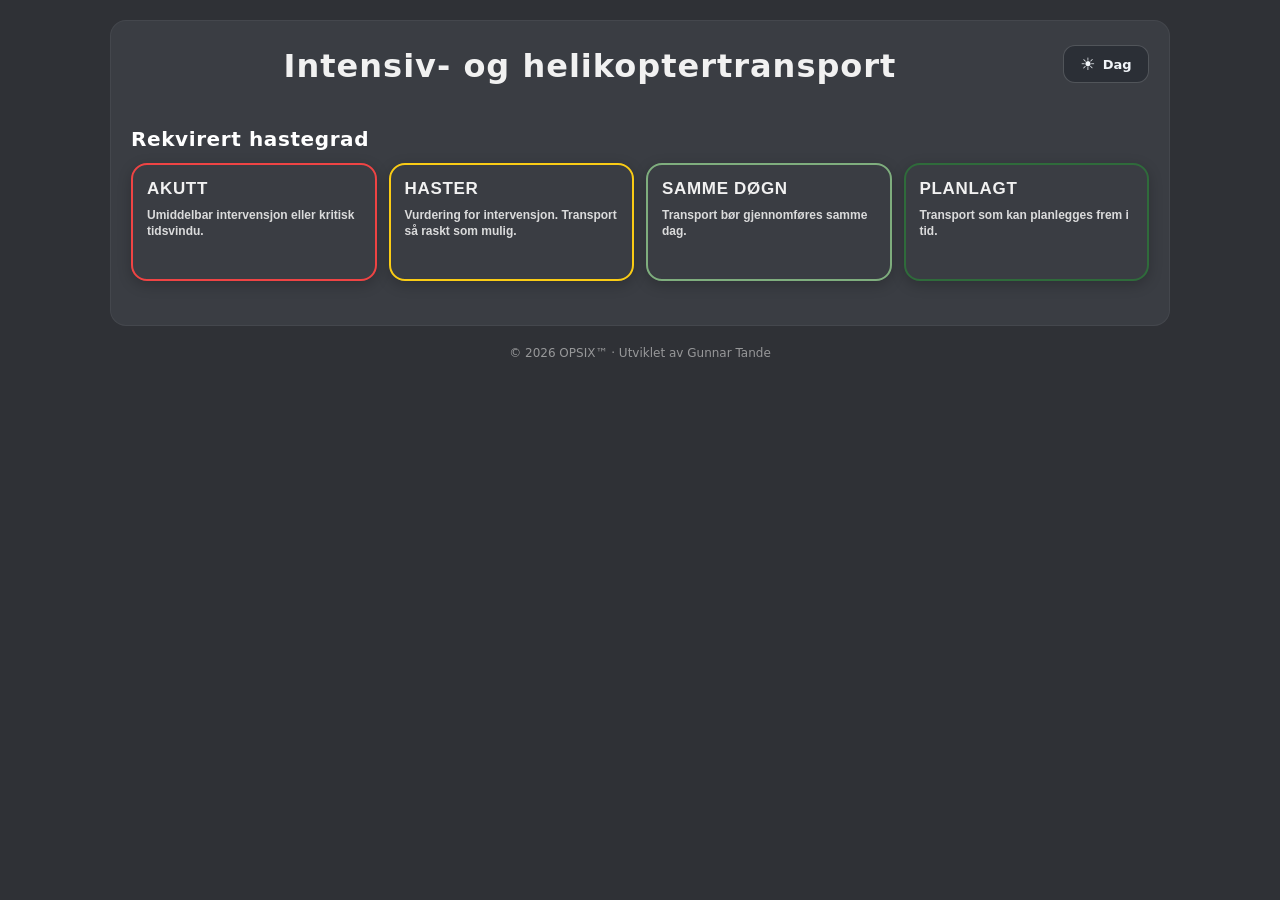
==== commit df039c18: "Remove link icon from feedback text" ====
--- a/intensiv/index.html
+++ b/intensiv/index.html
@@ -1123,7 +1123,7 @@
               rel="noopener noreferrer"
               aria-label="Tilbakemelding – åpnes i ny fane"
             >
-              Tilbakemelding ↗
+              Tilbakemelding
             </a>
 
           </div>
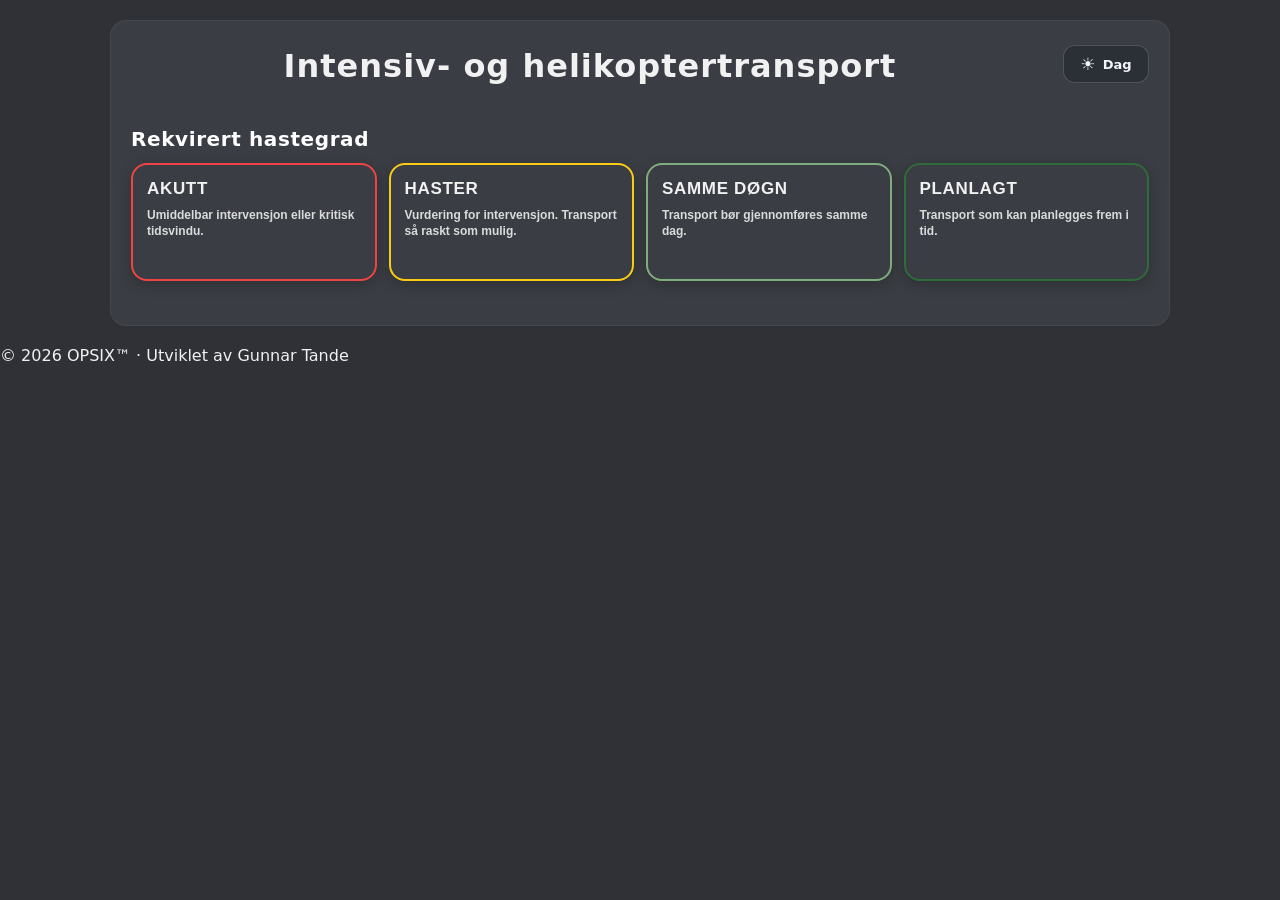
==== commit 6f2e7cf6: "Fix HTML structure and closing tags" ====
--- a/intensiv/index.html
+++ b/intensiv/index.html
@@ -1094,7 +1094,8 @@
           </div>
 
           <textarea id="rapport" class="report" readonly placeholder="Rapportteksten oppdateres automatisk…"></textarea>
-
+     
+        </div> <!-- mainContentent -->
  <!-- ======================================================
 VERSJONSHISTORIKK OG TILBAKEMELDINGER
 ====================================================== -->
@@ -1126,12 +1127,12 @@
               Tilbakemelding
             </a>
 
-          </div>
+          </div> <!-- feedbackWrap -->
+        </div <!-- Avslutter .card -->
 
         </div> <!-- mainContent -->
 
-      </div> <!-- Avslutter .card -->
-
+ 
       <footer class="opsix-footer">
         © 2026 OPSIX™ · Utviklet av Gunnar Tande
       </footer>
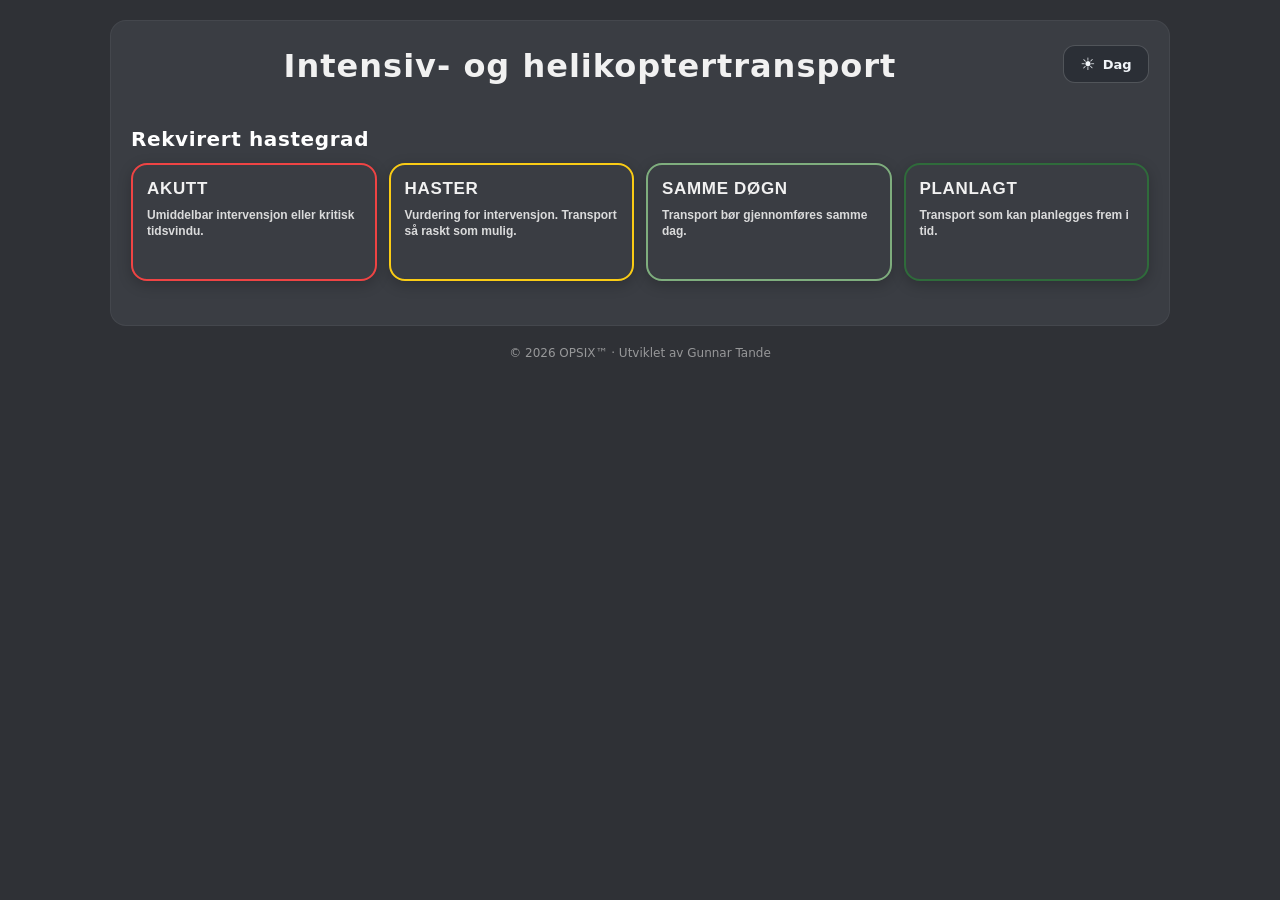
==== commit 18cc2068: "Fix HTML structure in index.html" ====
--- a/intensiv/index.html
+++ b/intensiv/index.html
@@ -1094,8 +1094,8 @@
           </div>
 
           <textarea id="rapport" class="report" readonly placeholder="Rapportteksten oppdateres automatisk…"></textarea>
-     
-        </div> <!-- mainContentent -->
+
+        </div> <!-- mainContent -->
  <!-- ======================================================
 VERSJONSHISTORIKK OG TILBAKEMELDINGER
 ====================================================== -->
@@ -1128,11 +1128,9 @@
             </a>
 
           </div> <!-- feedbackWrap -->
-        </div <!-- Avslutter .card -->
-
-        </div> <!-- mainContent -->
-
- 
+
+      </div> <!-- Avslutter .card -->
+
       <footer class="opsix-footer">
         © 2026 OPSIX™ · Utviklet av Gunnar Tande
       </footer>
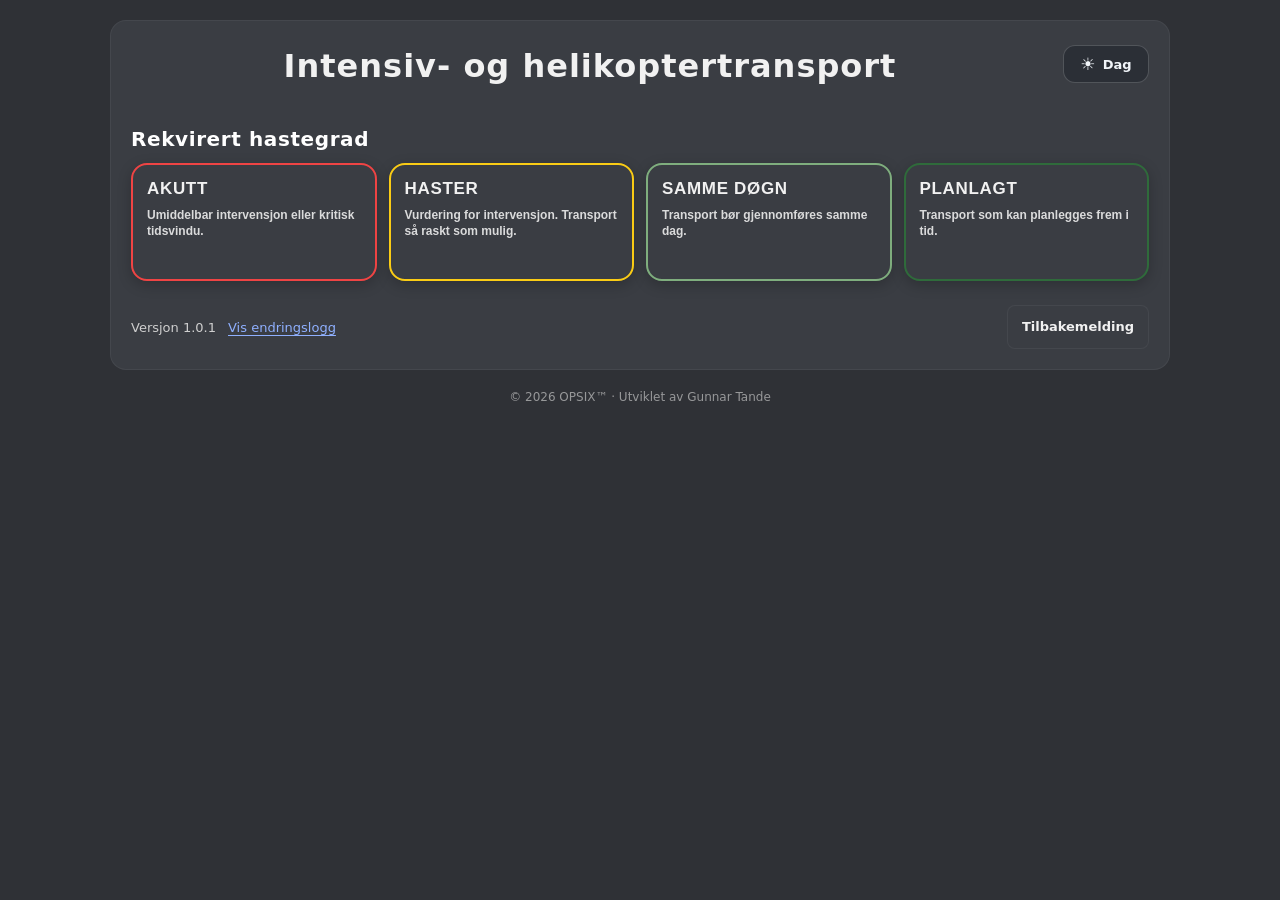
==== commit db078a5b: "Update script.js version in index.html" ====
--- a/intensiv/index.html
+++ b/intensiv/index.html
@@ -1197,6 +1197,6 @@
 
     </dialog>
 
-    <script src="../script.js?v=20261031-4"></script>
+   <script src="../script.js?v=20261103-1"></script>
   </body>
 </html>
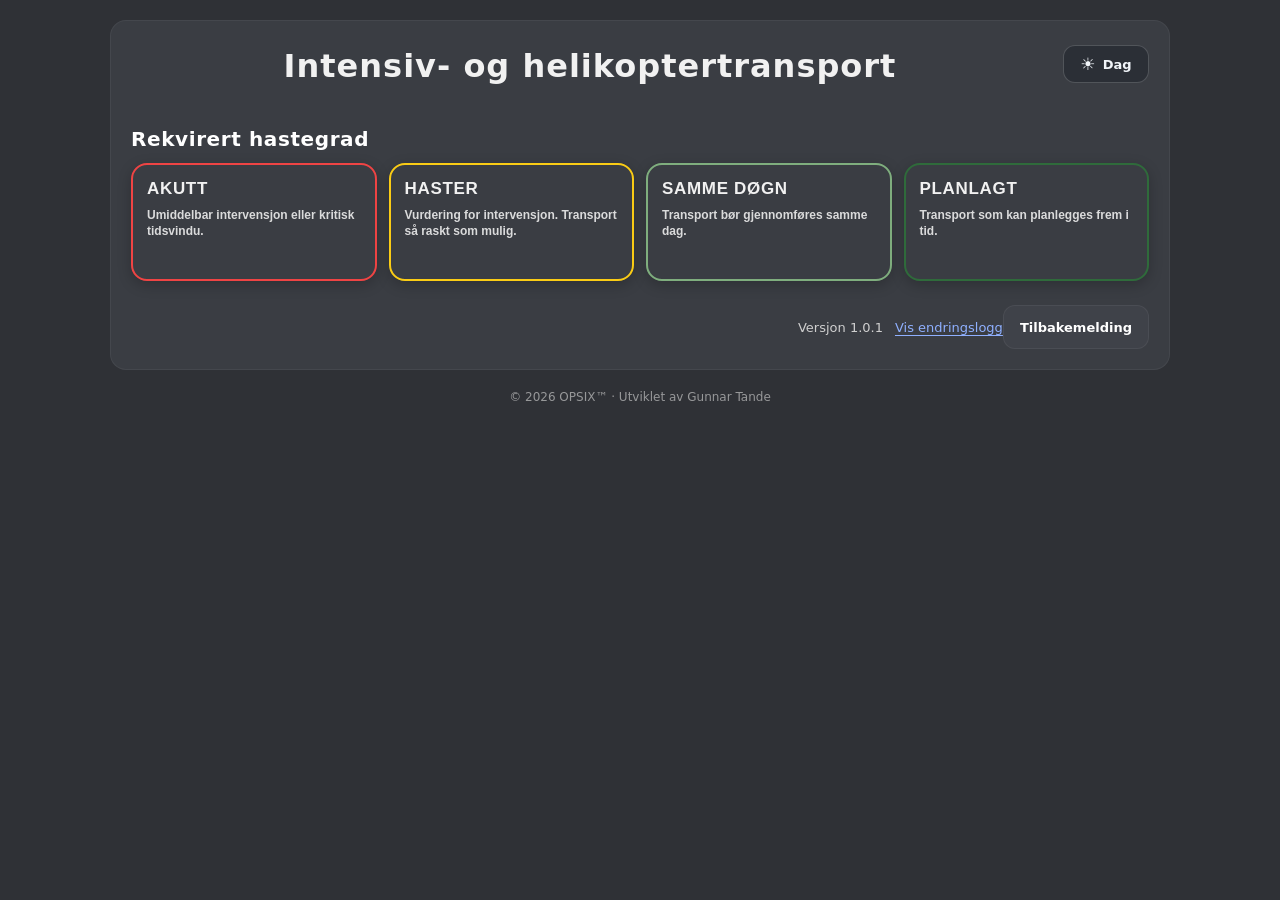
==== commit 61017bd2: "Change feedbackWrap ID to opsixFooterActions" ====
--- a/intensiv/index.html
+++ b/intensiv/index.html
@@ -1100,7 +1100,7 @@
 VERSJONSHISTORIKK OG TILBAKEMELDINGER
 ====================================================== -->
 
-          <div id="feedbackWrap" class="feedbackWrap">
+        <div id="opsixFooterActions" class="feedbackWrap">
 
             <div class="versionInfo">
               <span class="versionNumber">
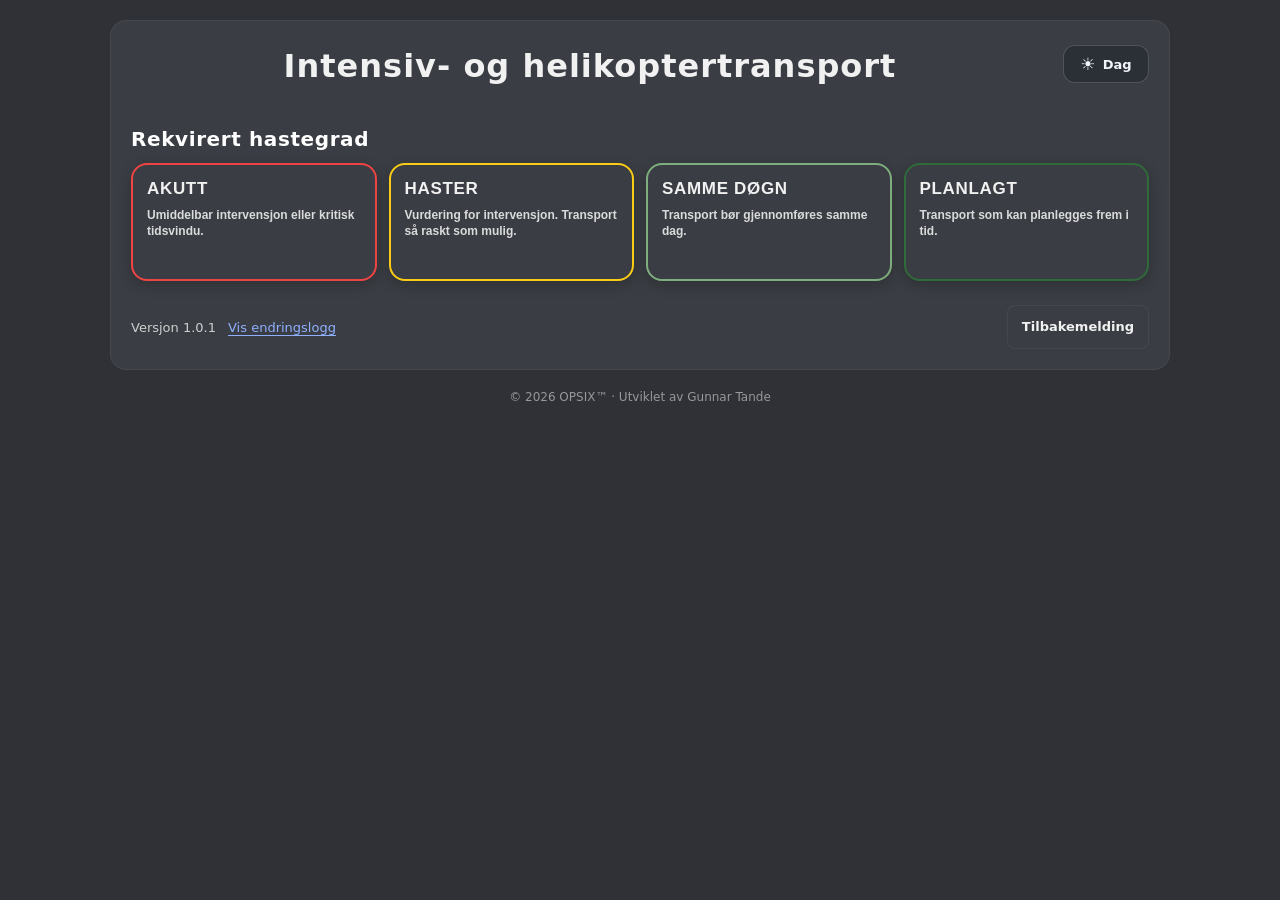
==== commit 7a4c2400: "Update stylesheet version in index.html" ====
--- a/intensiv/index.html
+++ b/intensiv/index.html
@@ -8,7 +8,7 @@
     <meta name="robots" content="noindex, nofollow, nosnippet, noarchive">
 
     <title>Intensiv- og helikoptertransport</title>
-    <link rel="stylesheet" href="../style.css?v=20261030-3">
+    <link rel="stylesheet" href="../style.css?v=20261103-2">
   </head>
 
   <body>
--- a/style.css
+++ b/style.css
@@ -2049,7 +2049,7 @@
 VERSJONSLOGG – PLASSERING NEDERST
 ====================================================== */
 
-#feedbackWrap {
+#opsixFooterActions {
   display: flex;
   justify-content: space-between;
   align-items: center;
@@ -2087,7 +2087,7 @@
   color: var(--text, #f1f1f1);
 }
 
-#feedbackWrap .feedbackBtn {
+#opsixFooterActions .feedbackBtn {
   margin-left: auto;
 }
 
@@ -2259,12 +2259,12 @@
 }
 
 @media (max-width: 560px) {
-  #feedbackWrap {
+  #opsixFooterActions {
     align-items: flex-start;
     flex-direction: column;
   }
 
-  #feedbackWrap .feedbackBtn {
+  #opsixFooterActions .feedbackBtn {
     margin-left: 0;
   }
 
@@ -2991,7 +2991,7 @@
   display: none !important;
 }
 /* Tilbakemeldingslenke på den opprinnelige knappens plass */
-#feedbackWrap a.feedbackBtn {
+#opsixFooterActions a.feedbackBtn {
   position: static;
   display: inline-flex;
   align-items: center;
@@ -3012,11 +3012,30 @@
   cursor: pointer;
 }
 
-#feedbackWrap a.feedbackBtn:hover {
+#opsixFooterActions a.feedbackBtn:hover {
   border-color: var(--accent, #8fb0ff);
 }
 
-#feedbackWrap a.feedbackBtn:focus-visible {
+#opsixFooterActions a.feedbackBtn:focus-visible {
   outline: 2px solid var(--accent, #8fb0ff);
   outline-offset: 3px;
 }
+
+/* Versjon til venstre, tilbakemelding til høyre */
+#opsixFooterActions {
+  display: flex;
+  flex-direction: row;
+  justify-content: space-between;
+  align-items: center;
+  flex-wrap: wrap;
+  width: 100%;
+  gap: 16px;
+}
+
+#opsixFooterActions .versionInfo {
+  margin-right: auto;
+}
+
+#opsixFooterActions .feedbackBtn {
+  margin-left: auto;
+}
